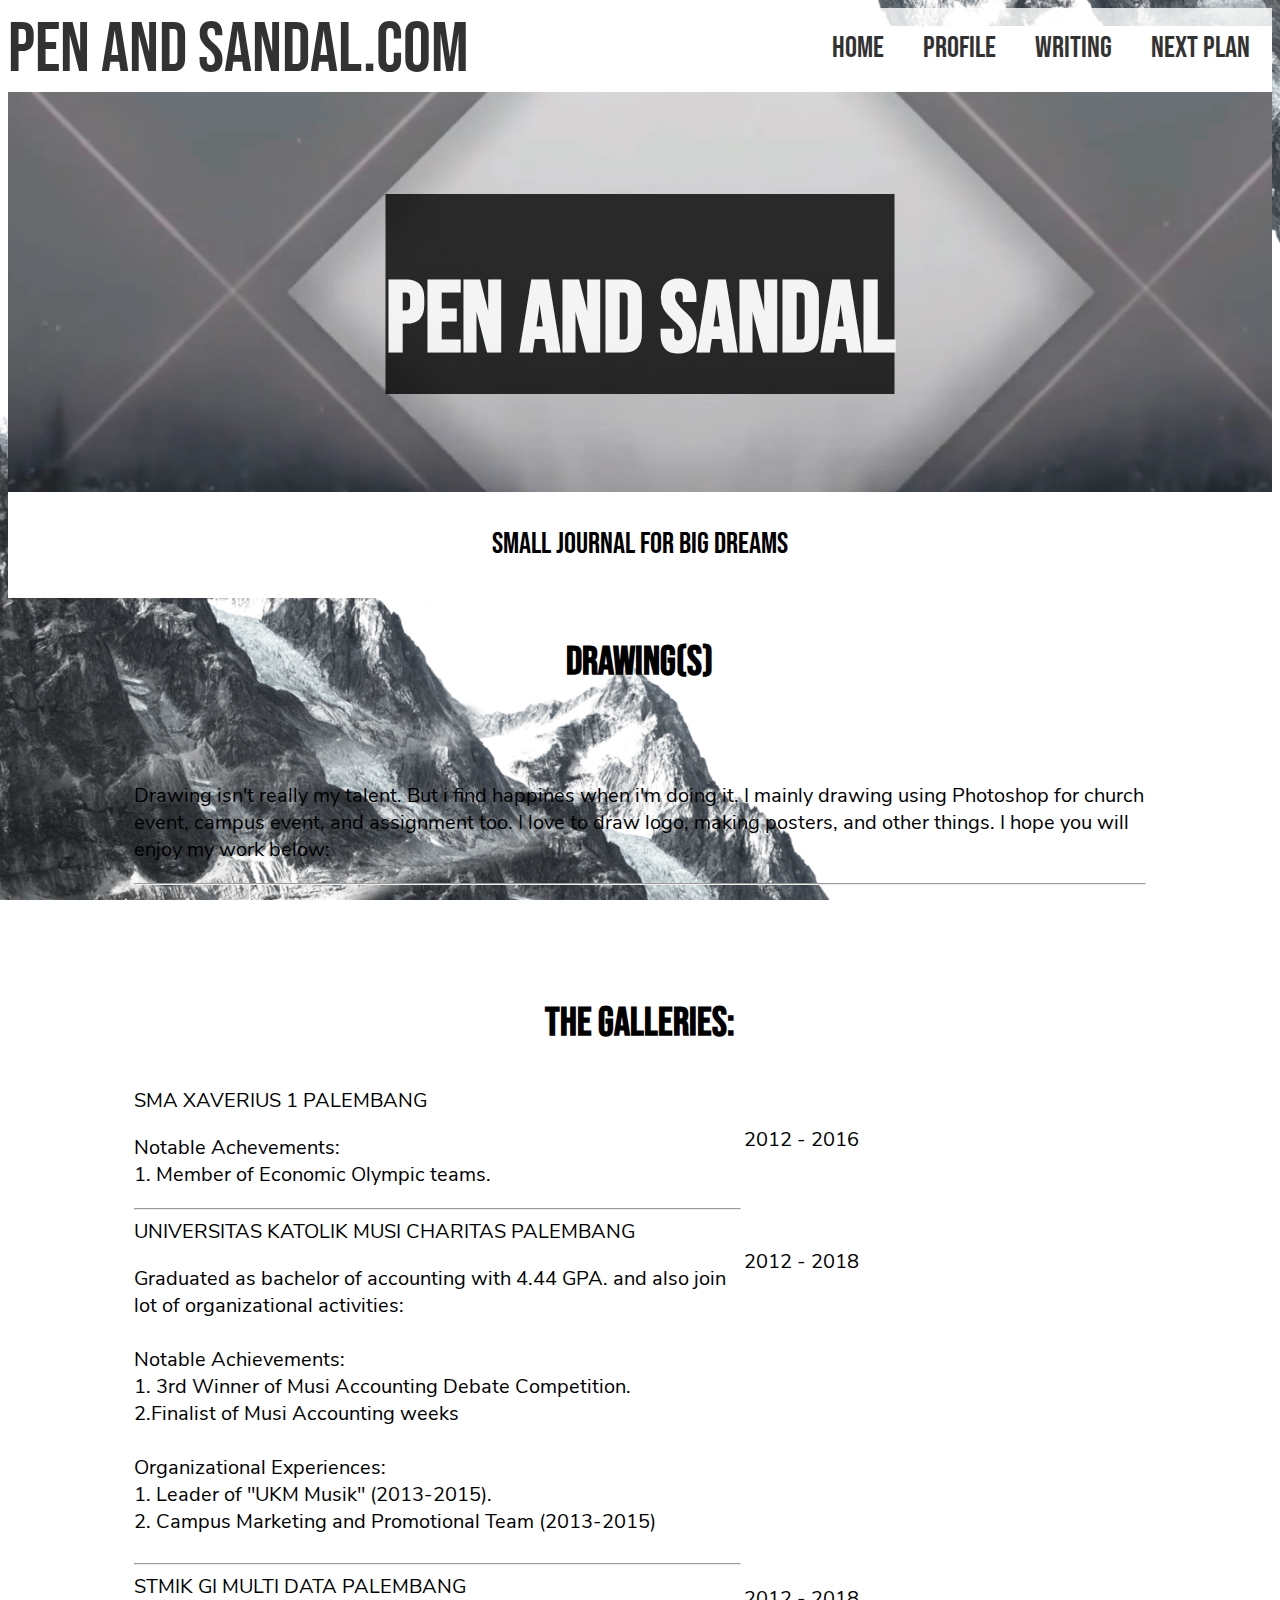
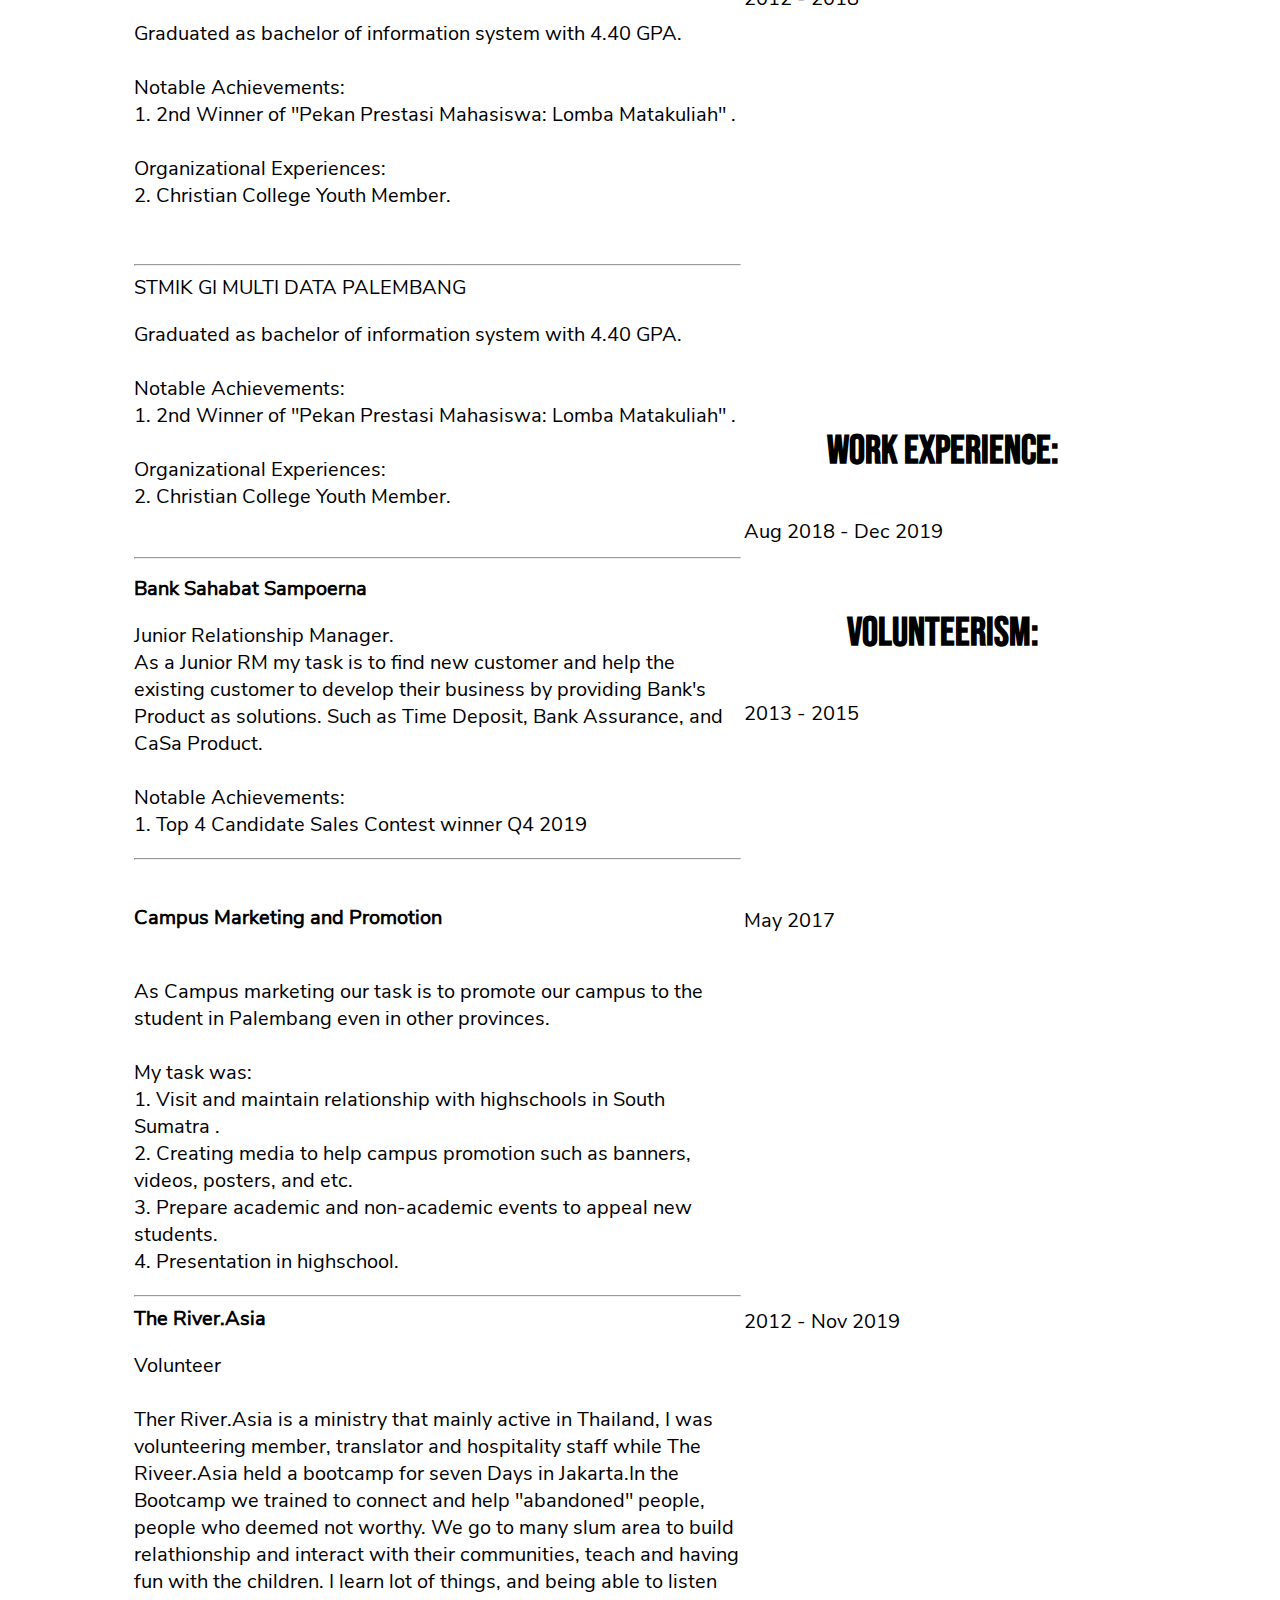
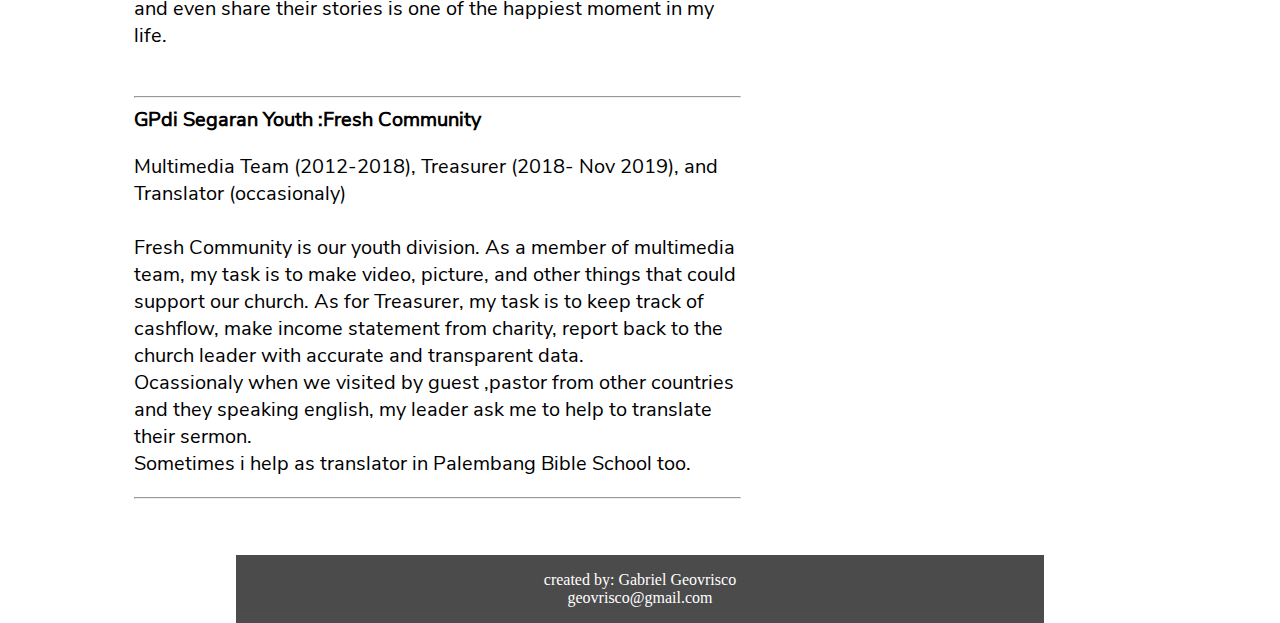
==== drawing.html @ 3b9eb352 "first commit" ====
<!DOCTYPE html>

<html>
<link rel="stylesheet" type="text/css" href="style.css">

<head>

    <title> </title>

</head>

<body>
    <div class="nav">
        <span class="text size70 white alignmid black" style="color: black;">Pen and sandal.com</span>
        <a href="#"> Next Plan</a>
        <a href="#"> Writing</a>
        <a href="profile.html"> Profile</a>
        
        <a href="index.html">Home</a>


    </div>
    <br>


    <div style="background-color: white;">

        <div class="banner">
            <!-- Mulai Banner -->

            <video autoplay muted loop id="myVideo">
                <source src="vids/vidbg.mp4" type="video/mp4">
            </video>
            <!-- <img src="img/bannerc.jpg"> -->
            <div class="tengahgbr transbox">
                <h1 class="text size100" id="pen"> Pen and Sandal </h1>
            </div>

        </div><!-- Akhir Banner-->

        <div class="" style="background-color: white;">
            <!-- ini mulainyo middle -->
            <p class="text size30 black alignmid">Small Journal for Big Dreams<br><br></p>
        </div>
    </div>



    <div class="middle2">
        <!-- hobby middle -->

        <div class="row">

            <h3>Drawing(s)</h3>
            <!-- Kontenyo  -->
            <br>
            
            <div class="column100"> <span style="color: white; opacity: 0;">bingung ngapusnya gimana </span></div>
            <br>

                <p class="paragraph">
                
                Drawing isn't really my talent. But i find happines when i'm doing it. I mainly drawing using Photoshop for church event, campus event, and assignment too. I love to draw logo, making posters, and other things.  I hope you will enjoy my work below:
                <br><hr>
            <p class="paragraph"><br><br>
                
                    
            </p>
            

        </div>
        
        <div class="row">
            <h3>The Galleries:</h3>
            <div class="column40">
            
            </div>
            <div class="column60">
            <span class="paragraph"> SMA XAVERIUS 1 PALEMBANG</span>
            <P class="paragraph"> Notable Achevements:<br>
                1. Member of Economic Olympic teams.</P>
                <hr>
            </div>
        
        </div>
        
        <br><br>
            <div class="row">
            <div class="column40">
            <table>
                <tr>
                <td><span class="paragraph">2012 - 2016</span></td>
                </tr>
            </table>
            </div>
            <div class="column60">
            <span class="paragraph"> UNIVERSITAS KATOLIK MUSI CHARITAS PALEMBANG</span>
            <P class="paragraph">
            Graduated as bachelor of accounting with 4.44 GPA. and also join lot of organizational activities:<br><br>
            Notable Achievements:<br>
                1. 3rd Winner of Musi Accounting Debate Competition. <br>
                2.Finalist of Musi Accounting weeks<br><br>
                Organizational Experiences:<br>
                1. Leader of "UKM Musik" (2013-2015).<br> 
                2. Campus Marketing and Promotional Team (2013-2015)<br>
                
                </P>
            </div>
                <br><br>
            <div class="row">
            <div class="column40">
            <table>
                <tr>
                <td><span class="paragraph"><br>2012 - 2018</span></td>
                </tr>
            </table>
            </div>
            <div class="column60"><hr>
            <span class="paragraph"> STMIK GI MULTI DATA PALEMBANG</span>
            <P class="paragraph">
            Graduated as bachelor of information system with 4.40 GPA.<br><br>
            Notable Achievements:<br>
                1. 2nd Winner of "Pekan Prestasi Mahasiswa: Lomba Matakuliah" . <br><br>
                Organizational Experiences:<br>
                2. Christian College Youth Member.<br> 
                <br>
                
                </P>
            </div>
        
        </div>
          <br><br>
            <div class="row">
            <div class="column40">
            <table>
                <tr>
                <td><span class="paragraph"><br>2012 - 2018</span></td>
                </tr>
            </table>
            </div>
            <div class="column60"><hr>
            <span class="paragraph"> STMIK GI MULTI DATA PALEMBANG</span>
            <P class="paragraph">
            Graduated as bachelor of information system with 4.40 GPA.<br><br>
            Notable Achievements:<br>
                1. 2nd Winner of "Pekan Prestasi Mahasiswa: Lomba Matakuliah" . <br><br>
                Organizational Experiences:<br>
                2. Christian College Youth Member.<br> 
                <br><hr>
                
                </P>
            </div>
        
        </div>


    </div>

    <br><br><br><br><br><br><br><br><br><br><br><br><br><br><br><br><br><br><br><br><br><br>


    <br><br><br><br><br><br><br><br><br><br><br><br><br><br><br><br><br><br><br><br><br><br>


    
<div class="row">
            <h3>Work Experience:</h3>
            <div class="column40">
            <table>
                <tr>
                <td><span class="paragraph">Aug 2018 - Dec 2019</span></td>
                </tr>
            </table>
            </div>
            <div class="column60">
            <span class="paragraph"> <b>Bank Sahabat Sampoerna</b></span>
            <P class="paragraph">
                Junior Relationship Manager.<br>
                As a Junior RM my task is to find new customer and help the existing customer to develop their business by providing Bank's Product as solutions. Such as Time Deposit, Bank Assurance, and CaSa Product.<br><br>Notable Achievements:<br>
                1. Top 4 Candidate Sales Contest winner Q4 2019</P>
                <hr><br><br>
            </div>
        
        </div>
        <br>
        
        <div class="row">
            <br><br>
            <h3>Volunteerism:</h3>    
            <div class="column40">
            <table>
                <tr>
                <td><span class="paragraph">2013 - 2015</span></td>
                </tr>
            </table>
            </div>
            <div class="column60">
            <span class="paragraph"> <b>Campus Marketing and Promotion</b></span>
            <P class="paragraph">
                <br>
                As Campus marketing our task is to promote our campus to the student in Palembang even in other provinces.<br><br>My task was:<br>
                1. Visit and maintain relationship with highschools in South Sumatra .<br>
                2. Creating media to help campus promotion such as banners, videos, posters, and etc.<br>
                3. Prepare academic and non-academic events to appeal new students.<br>
                4. Presentation in highschool.<br>
                </P>
                <hr>
            </div>
        
        </div><br>
        
        
        <div class="row">
            <br><br>
        
            <div class="column40">
            <table>
                <tr>
                <td><span class="paragraph">May 2017</span></td>
                </tr>
            </table>
            </div>
            <div class="column60">
            <span class="paragraph"> <b>The River.Asia</b></span>
            <P class="paragraph">
                Volunteer<br><br>
                Ther River.Asia is a ministry that mainly active in Thailand, I was volunteering member, translator and hospitality staff while The Riveer.Asia held a bootcamp for seven Days in Jakarta.In the Bootcamp we trained to connect and help "abandoned" people, people who deemed not worthy. We go to many slum area to build relathionship and interact with their communities,  teach and having fun with the children. I learn lot of things, and being able to listen and even share their stories is one of the happiest moment in my life.<br><br>
                </P>
                <hr>
            </div>
        
        </div>
        
         <div class="row">
            <br><br>
            
            <div class="column40">
            <table>
                <tr>
                <td><span class="paragraph">2012 - Nov 2019</span></td>
                </tr>
            </table>
            </div>
            <div class="column60">
            <span class="paragraph"> <b>GPdi Segaran Youth :Fresh Community</b></span>
            <P class="paragraph">
               Multimedia Team (2012-2018), Treasurer (2018- Nov 2019), and Translator (occasionaly)<br><br>
                Fresh Community is our youth division. As a member of multimedia team, my task is to make video, picture, and other things that could support our church. As for Treasurer, my task is to keep track of cashflow, make income statement from charity, report back to the church leader with accurate and transparent data.<br>
                Ocassionaly when we visited by guest ,pastor from other countries and they speaking english, my leader ask me to help to translate their sermon.<br>
                Sometimes i help as translator in Palembang Bible School too.
                </P>
                <hr>
            </div>
        
        </div>



    <br><br><br><br><br><br><br><br><br><br><br><br><br><br><br><br><br><br><br><br><br><br>
<br><br><br><br><br><br><br><br><br><br><br><br><br><br><br><br><br><br>
<br><br><br><br><br><br><br><br><br><br><br><br><br><br><br><br><br><br>
<br><br><br><br><br><br><br><br><br><br><br><br><br><br><br><br><br><br>

    <!-- jadi footer dah -->
    <div class="middle3">
        <div class="footer">
            <p id="footer">
                created by: Gabriel Geovrisco<br>
                geovrisco@gmail.com
            </p>

        </div>


    </div>










</body>


</html>
---- style.css ----
.middle{
    position:absolute;
    width: 80%;
    left: 10%;
        right: 10%;
}
@font-face{
    font-family:Bebas;
    src: url("font/BebasNeue-Regular.woff");
}
@font-face{
    font-family:Nunito;
    src: url("font/NunitoSans-Regular.ttf")
}

.bebas{
    font-family:Bebas;
    font-size: 60;
    
}
.title{
    font-size: 80px;
    text-align: center;
    font-family: Bebas;
}

body{  
   background-image: url("img/backgroundbaru.jpg");
    background-repeat: no-repeat;
  background-attachment: fixed;
    background-size:cover;
}

.nav{
    width: 100%;
  float:left;
    background-color: white;
    opacity: 0.8;
 }
a{
  text-decoration: none;
    color: black;
    float: right;
    font-size: 30px;
    font-family: Bebas;
    text-align: center; 
    margin: 7px;
    padding-left: 10px;
    padding-right: 15px;
    padding-top: 15px;
    padding-bottom: 15px;
}
.active{
    background-color: white;
}
.hover{
    color: black;
}

#pen{
    opacity: 1;
}
a:hover:not(.active) {
  background-color:black;
    color: white;
}
.banner{
    width: 100%;
    overflow: hidden;
    position: relative;
    text-align: center;
    color: white;
}
.tengahgbr{
    position: absolute;
    top: 50%;
        left:50%;
    transform: translate(-50%, -50%);
    height: 200px;
        
}
.title{
    padding-left: 10px;
    padding-right: 10px;
    background-color: black;
    
}

div.transbox{
    text-align: center;
    color: white;
    background-color: black;
    opacity: 0.8;
    height: 200px;
    
}

.text{
    color: white;
    font-family: Bebas; 
    opacity: 100% !important;
    
    
} 
.size100{
    font-size: 100px ;
}
.size30{
    font-size: 30px ;
}
.black{
    color: black;
}
.white{
    color:white;
}
.alignmid{
    text-align: center;
    top: 50%;
        left:50%
}

.size70{
    font-size: 70px;
}

.bagi3{
    display: grid;
    grid-auto-columns: 30% 70%;
}
.container(

)
.row:after {
  content: "";
  display: table;
  clear: both;
}
.column40{
  float:left;
  width: 40%;
}
.column60{
    float: left;
    width: 60%;
}

.column50{
    float: left;
    width: 50%;
}

.column30{
    float: left;
    width: 30%;
}
.column70{
        width: 70%;
float: left;
}

.colom1{}

h3{
    font-family: Bebas;
    text-align: center;
    font-size: 40px;
}
.paragraph{
    font-family: Nunito;
    font-size: 20px;
    text-align: left;
}
.paragraphmid{
    font-family: Nunito;
    font-size: 20px;
    text-align: center;
}
#abe{
    font-family: Nunito;
    font-size: 20px;
    text-align: left;
    color: cornflowerblue;
    
}
#myVideo {
  position: relative;
  right: 0;
  bottom: 0;
    height: 500x;
}
.content {
  position: fixed;
  bottom: 0;
  background: rgba(0, 0, 0, 0.5);
  color: #f1f1f1;
  width: 100%;
  padding: 20px;
}
#myBtn {
  width: 200px;
  font-size: 18px;
  padding: 10px;
  border: none;
  background: #000f;
  color: #fff;
  cursor: pointer;
}

.middle2{
    position:relative;
    width: 80%;
    left: 10%;
        right: 10%;
}

#footer{
    background-color: black;
    color: white;
    opacity: 1;
    text-align: center;
    
    
}
.footer{
    background-color: black;
    position: absolute;
    width: 100%;
    opacity: 0.7;
    
}
.middle3{
    position:relative;
    width: 80%;
    left: 10%;
        right: 10%;
}

.column100{
    float: left;
    width: 60%;
}

    .card {

        width: 130px;

        height: 195px;

        background: url("images/card-back.jpg") no-repeat;

        display: inline-block;

    }

    .card:hover {

        background: url("images/card-front.jpg") no-repeat;

    }
\
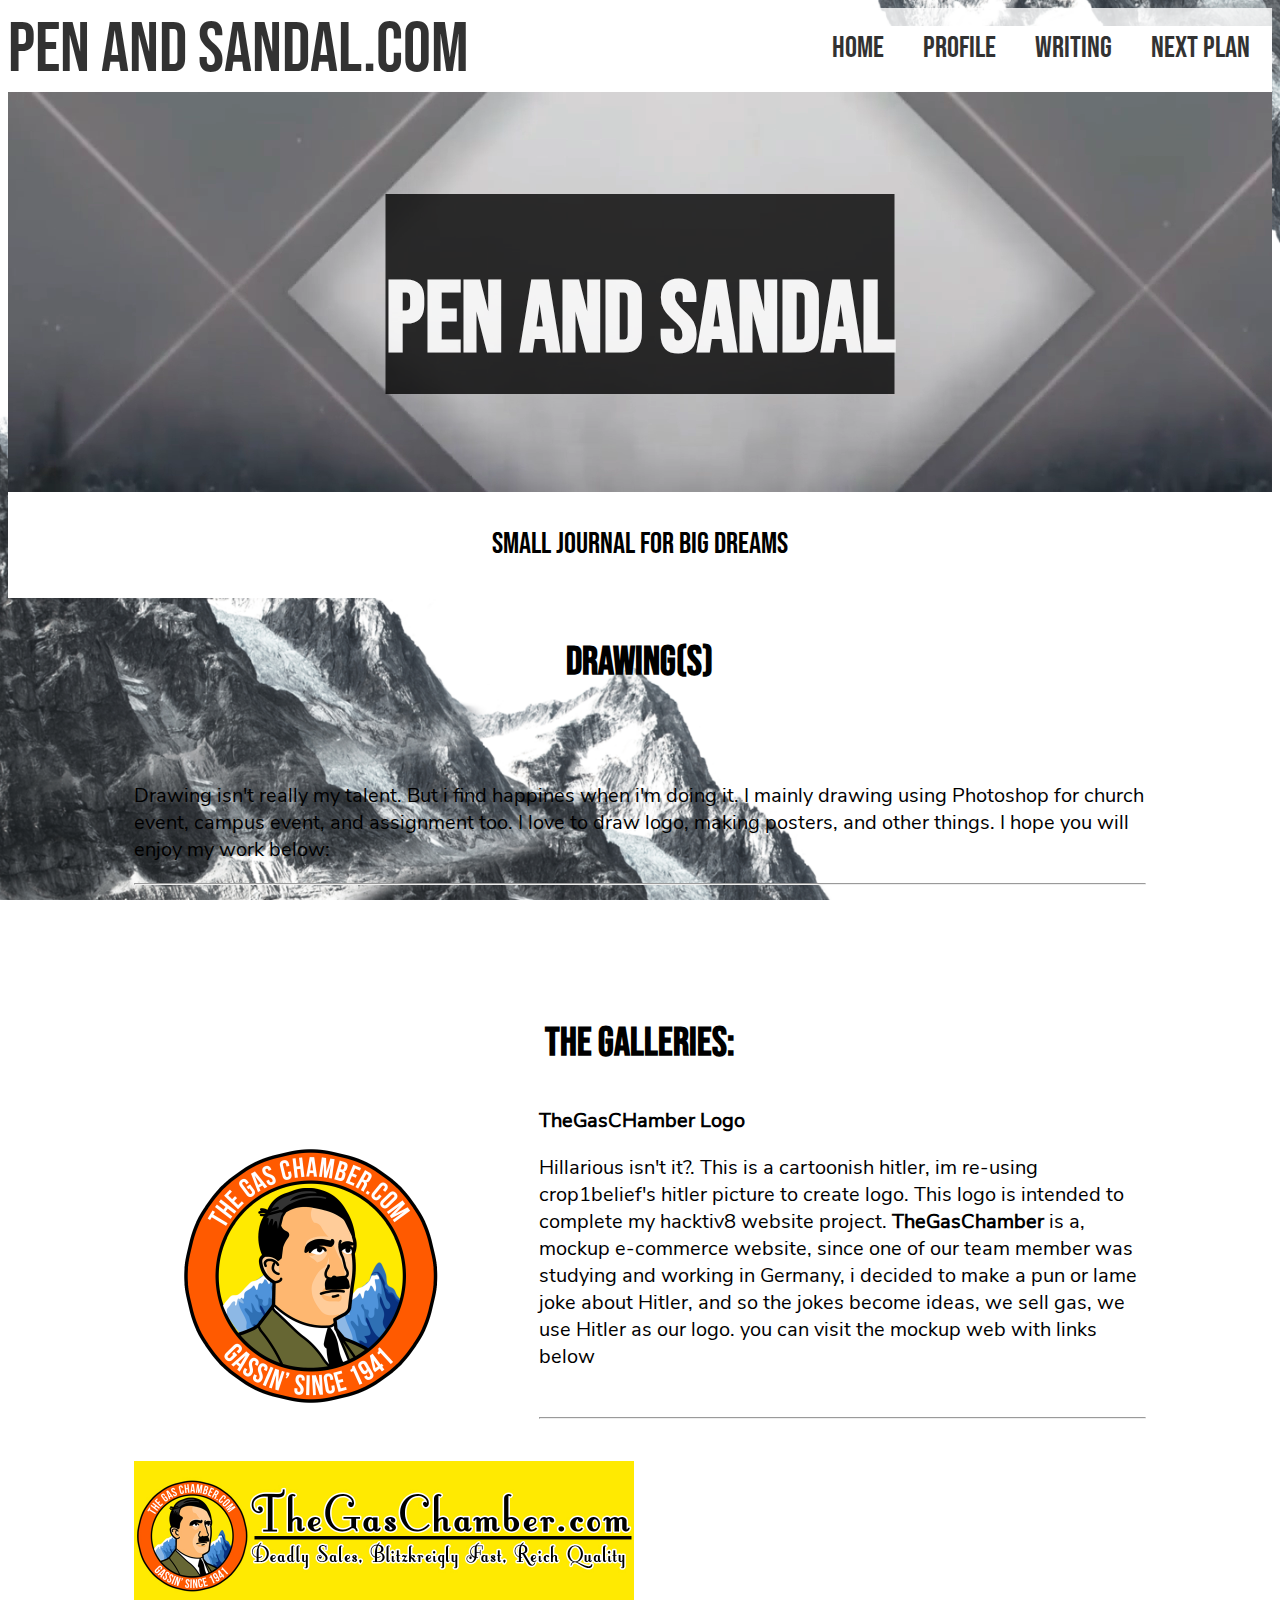
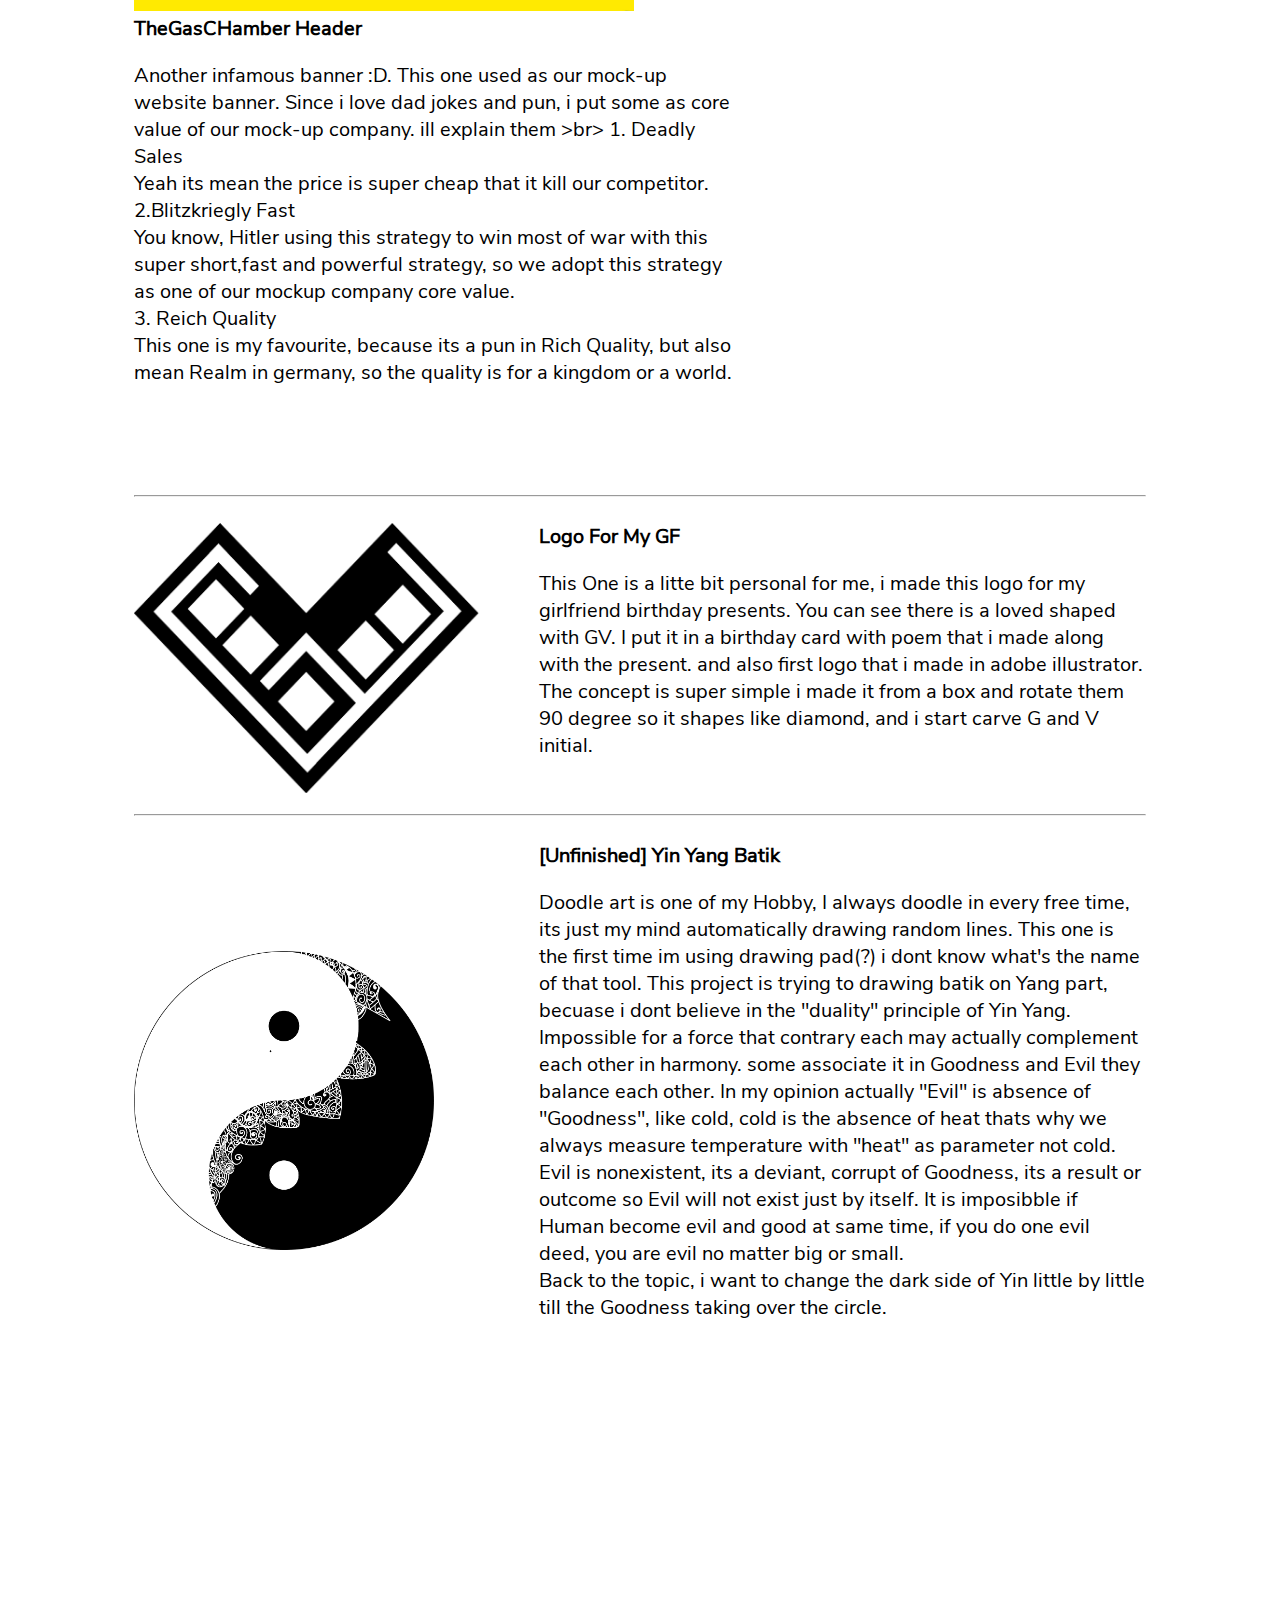
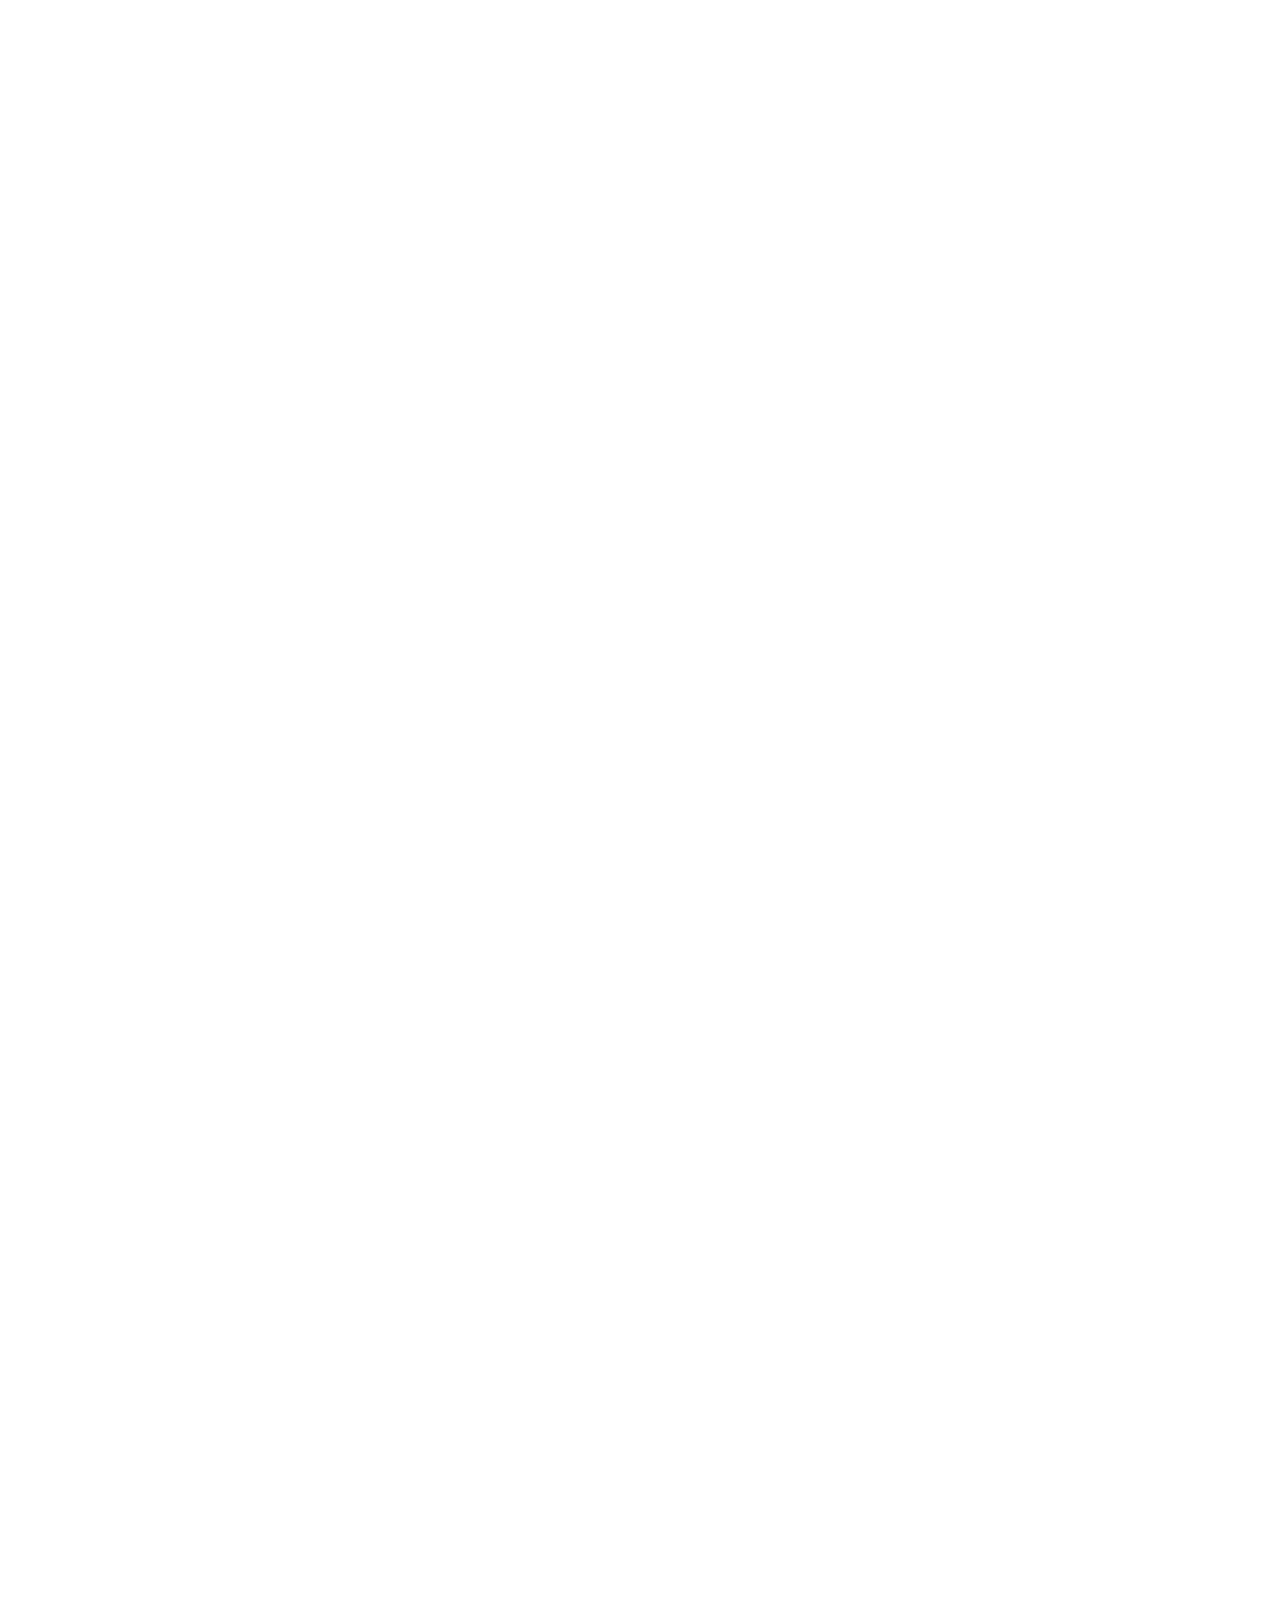
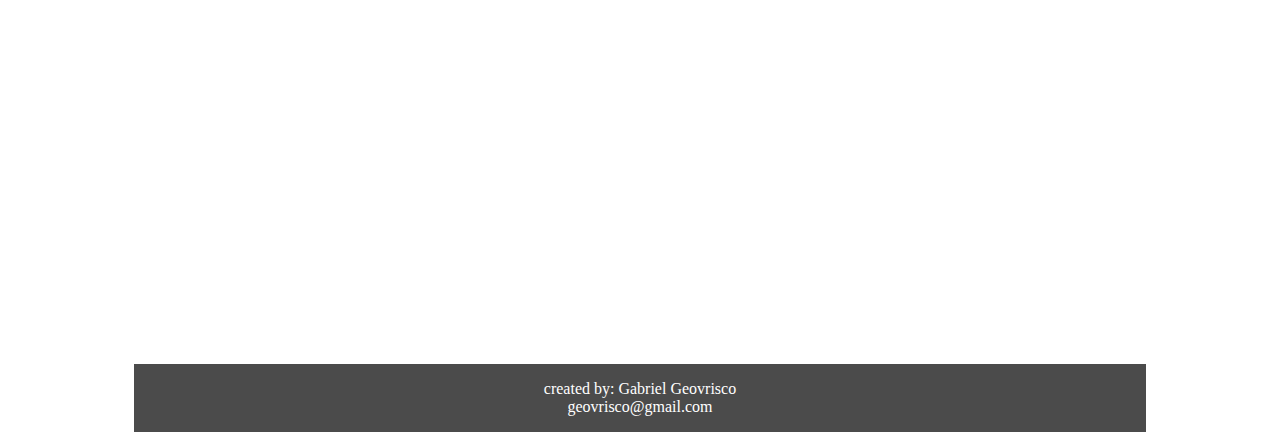
==== commit efb1626d: "more pages" ====
--- a/drawing.html
+++ b/drawing.html
@@ -73,186 +73,81 @@
         <div class="row">
             <h3>The Galleries:</h3>
             <div class="column40">
-            
+                <img src="works/logohitler.png" width="350px" height="350px">
             </div>
             <div class="column60">
-            <span class="paragraph"> SMA XAVERIUS 1 PALEMBANG</span>
-            <P class="paragraph"> Notable Achevements:<br>
-                1. Member of Economic Olympic teams.</P>
+            <span class="paragraph"> <b>TheGasCHamber Logo</b></span>
+            <P class="paragraph"> 
+                Hillarious isn't it?. This is a cartoonish hitler, im re-using crop1belief's hitler picture to create logo. This logo is intended to complete my hacktiv8 website project. <b>TheGasChamber</b> is a, mockup e-commerce website, since one of our team member was studying and working in Germany, i decided to make a pun or lame joke about Hitler, and so the jokes become ideas, we sell gas, we use Hitler as our logo. you can visit the mockup web with links below<br><br></P>
                 <hr>
             </div>
         
         </div>
         
-        <br><br>
-            <div class="row">
-            <div class="column40">
-            <table>
-                <tr>
-                <td><span class="paragraph">2012 - 2016</span></td>
-                </tr>
-            </table>
-            </div>
-            <div class="column60">
-            <span class="paragraph"> UNIVERSITAS KATOLIK MUSI CHARITAS PALEMBANG</span>
-            <P class="paragraph">
-            Graduated as bachelor of accounting with 4.44 GPA. and also join lot of organizational activities:<br><br>
-            Notable Achievements:<br>
-                1. 3rd Winner of Musi Accounting Debate Competition. <br>
-                2.Finalist of Musi Accounting weeks<br><br>
-                Organizational Experiences:<br>
-                1. Leader of "UKM Musik" (2013-2015).<br> 
-                2. Campus Marketing and Promotional Team (2013-2015)<br>
+        <div class="row">
+            
+            <div class="column100">
+                <img src="works/logohitler3.jpg" height="150" width="500">
+            <span class="paragraph"> <b>TheGasCHamber Header</b></span>
+            <P class="paragraph"> Another infamous banner :D. This one used as our mock-up website banner. Since i love dad jokes and pun, i put some as core value of our mock-up company. ill explain them >br>
+                1. Deadly Sales<br>
+                Yeah its mean the price is super cheap that it kill our competitor.<br>
+                2.Blitzkriegly Fast<br>
+                You know, Hitler using this strategy to win most of war with this super short,fast and powerful strategy, so we adopt this strategy as one of our mockup company core value.<br>
+                3. Reich Quality<br>
+                This one is my favourite, because its a pun in Rich Quality, but also mean Realm in germany, so the quality is for a kingdom or a world.<br>
+                <br></P>
                 
-                </P>
-            </div>
-                <br><br>
-            <div class="row">
-            <div class="column40">
-            <table>
-                <tr>
-                <td><span class="paragraph"><br>2012 - 2018</span></td>
-                </tr>
-            </table>
-            </div>
-            <div class="column60"><hr>
-            <span class="paragraph"> STMIK GI MULTI DATA PALEMBANG</span>
-            <P class="paragraph">
-            Graduated as bachelor of information system with 4.40 GPA.<br><br>
-            Notable Achievements:<br>
-                1. 2nd Winner of "Pekan Prestasi Mahasiswa: Lomba Matakuliah" . <br><br>
-                Organizational Experiences:<br>
-                2. Christian College Youth Member.<br> 
-                <br>
-                
-                </P>
             </div>
         
         </div>
-          <br><br>
-            <div class="row">
+        
+    <br><br><br>
+        
+         <div class="row">
+            <hr><br>
             <div class="column40">
-            <table>
-                <tr>
-                <td><span class="paragraph"><br>2012 - 2018</span></td>
-                </tr>
-            </table>
+                <img src="works/logogv.png" width="347px" height="270px">
             </div>
-            <div class="column60"><hr>
-            <span class="paragraph"> STMIK GI MULTI DATA PALEMBANG</span>
-            <P class="paragraph">
-            Graduated as bachelor of information system with 4.40 GPA.<br><br>
-            Notable Achievements:<br>
-                1. 2nd Winner of "Pekan Prestasi Mahasiswa: Lomba Matakuliah" . <br><br>
-                Organizational Experiences:<br>
-                2. Christian College Youth Member.<br> 
-                <br><hr>
+            <div class="column60">
+            <span class="paragraph"> <b>Logo For My GF</b></span>
+            <P class="paragraph"> 
+                This One is a litte bit personal for me, i made this logo for my girlfriend birthday presents. You can see there is a loved shaped with GV. I put it in a birthday card with poem that i made along with the present. and also first logo that i made in adobe illustrator. The concept is super simple i made it from a box and rotate them 90 degree so it shapes like diamond, and i start carve G and V initial.  <br><br></P>
                 
-                </P>
             </div>
         
         </div>
-
-
-    </div>
-
+        
+        <div class="row">
+            <hr><br>
+            <div class="column40"><br><br><br><br><br><br>
+                <img src="works/yinyang.png" width="300px" height="300px">
+            </div>
+            <div class="column60">
+            <span class="paragraph"> <b>[Unfinished] Yin Yang Batik</b></span>
+            <P class="paragraph"> 
+                Doodle art is one of my Hobby, I always doodle in every free time, its just my mind automatically drawing random lines. This one is the first time im using drawing pad(?) i dont know what's the name of that tool. This project is trying to drawing batik on Yang part, becuase i dont believe in the "duality" principle of Yin Yang. Impossible for a force that contrary each may actually complement each other in harmony. some associate it in Goodness and Evil they balance each other. In my opinion actually "Evil" is absence of "Goodness", like cold, cold is the absence of heat thats why we always measure temperature with "heat" as parameter not cold. <br>Evil is nonexistent, its a deviant, corrupt of Goodness, its a result or outcome so Evil will not exist just by itself. It is imposibble if Human become evil and good at same time, if you do one evil deed, you are evil no matter big or small.<br>
+                Back to the topic, i want to change the dark side of Yin little by little till the Goodness taking over the circle.<br><br></P>
+                
+            </div>
+        
+        </div>
+        
     <br><br><br><br><br><br><br><br><br><br><br><br><br><br><br><br><br><br><br><br><br><br>
 
 
     <br><br><br><br><br><br><br><br><br><br><br><br><br><br><br><br><br><br><br><br><br><br>
 
 
-    
-<div class="row">
-            <h3>Work Experience:</h3>
-            <div class="column40">
-            <table>
-                <tr>
-                <td><span class="paragraph">Aug 2018 - Dec 2019</span></td>
-                </tr>
-            </table>
-            </div>
-            <div class="column60">
-            <span class="paragraph"> <b>Bank Sahabat Sampoerna</b></span>
-            <P class="paragraph">
-                Junior Relationship Manager.<br>
-                As a Junior RM my task is to find new customer and help the existing customer to develop their business by providing Bank's Product as solutions. Such as Time Deposit, Bank Assurance, and CaSa Product.<br><br>Notable Achievements:<br>
-                1. Top 4 Candidate Sales Contest winner Q4 2019</P>
-                <hr><br><br>
-            </div>
-        
-        </div>
         <br>
         
-        <div class="row">
-            <br><br>
-            <h3>Volunteerism:</h3>    
-            <div class="column40">
-            <table>
-                <tr>
-                <td><span class="paragraph">2013 - 2015</span></td>
-                </tr>
-            </table>
-            </div>
-            <div class="column60">
-            <span class="paragraph"> <b>Campus Marketing and Promotion</b></span>
-            <P class="paragraph">
-                <br>
-                As Campus marketing our task is to promote our campus to the student in Palembang even in other provinces.<br><br>My task was:<br>
-                1. Visit and maintain relationship with highschools in South Sumatra .<br>
-                2. Creating media to help campus promotion such as banners, videos, posters, and etc.<br>
-                3. Prepare academic and non-academic events to appeal new students.<br>
-                4. Presentation in highschool.<br>
-                </P>
-                <hr>
-            </div>
         
         </div><br>
         
         
-        <div class="row">
-            <br><br>
+       
         
-            <div class="column40">
-            <table>
-                <tr>
-                <td><span class="paragraph">May 2017</span></td>
-                </tr>
-            </table>
-            </div>
-            <div class="column60">
-            <span class="paragraph"> <b>The River.Asia</b></span>
-            <P class="paragraph">
-                Volunteer<br><br>
-                Ther River.Asia is a ministry that mainly active in Thailand, I was volunteering member, translator and hospitality staff while The Riveer.Asia held a bootcamp for seven Days in Jakarta.In the Bootcamp we trained to connect and help "abandoned" people, people who deemed not worthy. We go to many slum area to build relathionship and interact with their communities,  teach and having fun with the children. I learn lot of things, and being able to listen and even share their stories is one of the happiest moment in my life.<br><br>
-                </P>
-                <hr>
-            </div>
-        
-        </div>
-        
-         <div class="row">
-            <br><br>
-            
-            <div class="column40">
-            <table>
-                <tr>
-                <td><span class="paragraph">2012 - Nov 2019</span></td>
-                </tr>
-            </table>
-            </div>
-            <div class="column60">
-            <span class="paragraph"> <b>GPdi Segaran Youth :Fresh Community</b></span>
-            <P class="paragraph">
-               Multimedia Team (2012-2018), Treasurer (2018- Nov 2019), and Translator (occasionaly)<br><br>
-                Fresh Community is our youth division. As a member of multimedia team, my task is to make video, picture, and other things that could support our church. As for Treasurer, my task is to keep track of cashflow, make income statement from charity, report back to the church leader with accurate and transparent data.<br>
-                Ocassionaly when we visited by guest ,pastor from other countries and they speaking english, my leader ask me to help to translate their sermon.<br>
-                Sometimes i help as translator in Palembang Bible School too.
-                </P>
-                <hr>
-            </div>
-        
-        </div>
+         
 
 
 
--- a/style.css
+++ b/style.css
@@ -128,9 +128,7 @@
     display: grid;
     grid-auto-columns: 30% 70%;
 }
-.container(
-
-)
+
 .row:after {
   content: "";
   display: table;
@@ -258,4 +256,154 @@
         background: url("images/card-front.jpg") no-repeat;
 
     }
-\+
+.container {
+  margin: 100px auto;
+  width: 300px;
+  text-align: center;
+}
+
+/* ini progress design 1*/
+
+.progress {
+  padding: 6px;
+  background: rgba(0, 0, 0, 0.25);
+  border-radius: 6px;
+  box-shadow: inset 0 1px 2px rgba(0, 0, 0, 0.25), 0 1px rgba(255, 255, 255, 0.08);
+}
+
+.progress-bar {	
+  height: 18px;
+	background-color: #ee303c;  
+  border-radius: 4px; 
+  transition: 0.4s linear;  
+  transition-property: width, background-color;    
+}
+
+
+.progress-striped .progress-bar { 	
+  background-color: #5F5B5B; 
+  width: 55%; 
+  background-image: linear-gradient(
+        45deg, rgb(144,141,137) 25%, 
+        transparent 25%, transparent 50%, 
+        rgb(144,141,137) 50%, rgb(144,141,137) 75%,
+        transparent 50%, transparent); 
+  animation: progressAnimationStrike 6s;
+    animation-iteration-count:infinite;
+}
+
+@keyframes progressAnimationStrike {
+     from { width: 0 }
+     to   { width: 55% }
+}
+
+/* ini progress design 1*/
+
+/* ini progress design 2*/
+
+.progress1 {
+  padding: 6px;
+  background: rgba(0, 0, 0, 0.25);
+  border-radius: 6px;
+  box-shadow: inset 0 1px 2px rgba(0, 0, 0, 0.25), 0 1px rgba(255, 255, 255, 0.08);
+}
+
+.progress-bar1 {	
+  height: 18px;
+	background-color: #ee303c;  
+  border-radius: 4px; 
+  transition: 0.4s linear;  
+  transition-property: width, background-color;    
+}
+
+.progress-striped1 .progress-bar1 { 	
+  background-color: #5F5B5B; 
+  width: 80%; 
+  background-image: linear-gradient(
+        45deg, rgb(144,141,137) 25%, 
+        transparent 25%, transparent 50%, 
+        rgb(144,141,137) 50%, rgb(144,141,137) 75%,
+        transparent 75%, transparent); 
+  animation: progressAnimationStrike1 6s;
+    animation-iteration-count:infinite;
+}
+
+@keyframes progressAnimationStrike1 {
+     from { width: 0 }
+     to   { width: 80% }
+}
+
+/* ini progress design 2*/
+
+/* ini progress design 3*/
+
+.progress2 {
+  padding: 6px;
+  background: rgba(0, 0, 0, 0.25);
+  border-radius: 6px;
+  box-shadow: inset 0 1px 2px rgba(0, 0, 0, 0.25), 0 1px rgba(255, 255, 255, 0.08);
+}
+
+.progress-bar2 {	
+  height: 18px;
+	background-color: #ee303c;  
+  border-radius: 4px; 
+  transition: 0.4s linear;  
+  transition-property: width, background-color;    
+}
+
+.progress-striped2 .progress-bar2 { 	
+  background-color: #5F5B5B; 
+  width: 40%; 
+  background-image: linear-gradient(
+        45deg, rgb(144,141,137) 25%, 
+        transparent 25%, transparent 50%, 
+        rgb(144,141,137) 50%, rgb(144,141,137) 75%,
+        transparent 75%, transparent); 
+  animation: progressAnimationStrike2 6s;
+    animation-iteration-count:infinite;
+}
+
+@keyframes progressAnimationStrike2 {
+     from { width: 0 }
+     to   { width: 40% }
+}
+
+/* ini progress design 3*/
+
+/* ini progress design 4*/
+
+.progress3 {
+  padding: 6px;
+  background: rgba(0, 0, 0, 0.25);
+  border-radius: 6px;
+  box-shadow: inset 0 1px 2px rgba(0, 0, 0, 0.25), 0 1px rgba(255, 255, 255, 0.08);
+}
+
+.progress-bar3 {	
+  height: 18px;
+	background-color: #ee303c;  
+  border-radius: 4px; 
+  transition: 0.4s linear;  
+  transition-property: width, background-color;    
+}
+
+.progress-striped3 .progress-bar3 { 	
+  background-color: #5F5B5B; 
+  width: 68%; 
+  background-image: linear-gradient(
+        45deg, rgb(144,141,137) 25%, 
+        transparent 25%, transparent 50%, 
+        rgb(144,141,137) 50%, rgb(144,141,137) 75%,
+        transparent 75%, transparent); 
+  animation: progressAnimationStrike3 6s;
+    animation-iteration-count:infinite;
+}
+
+@keyframes progressAnimationStrike3 {
+     from { width: 0 }
+     to   { width: 68% }
+}
+
+/* ini progress design 4*/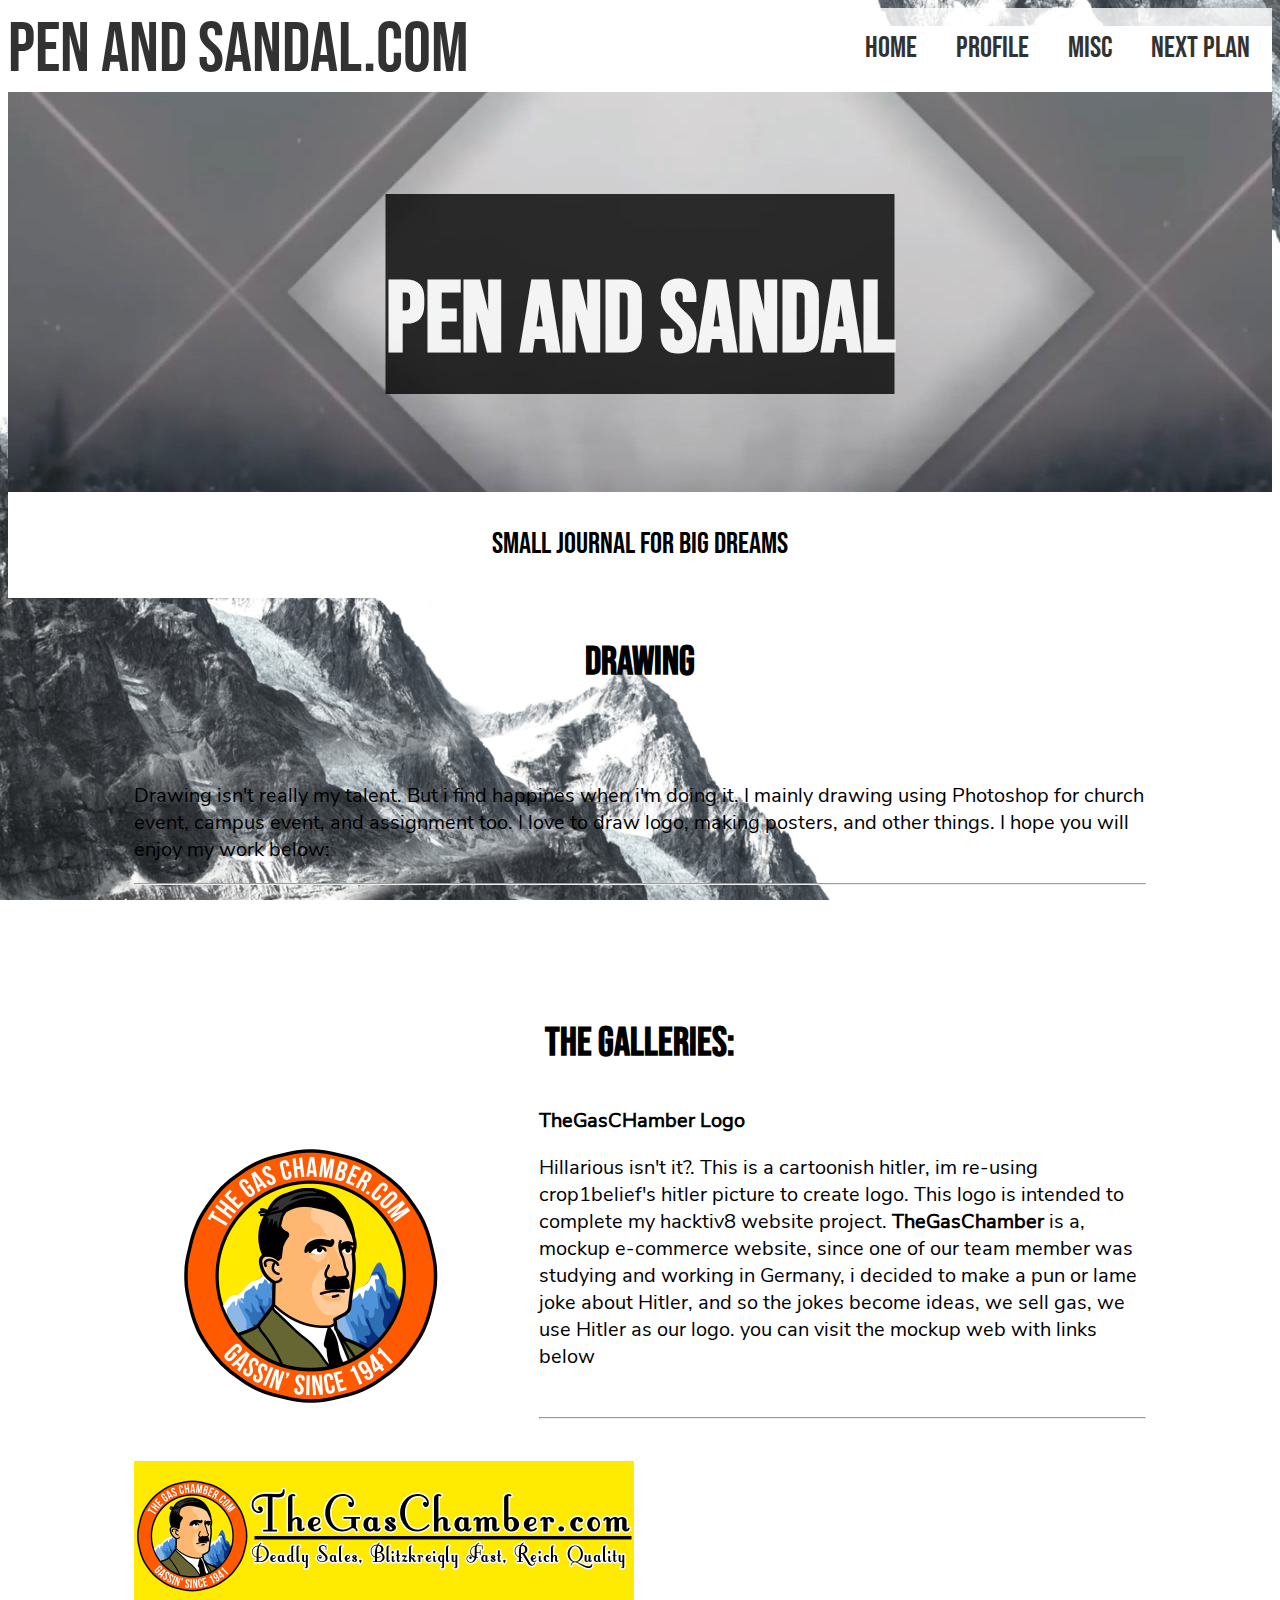
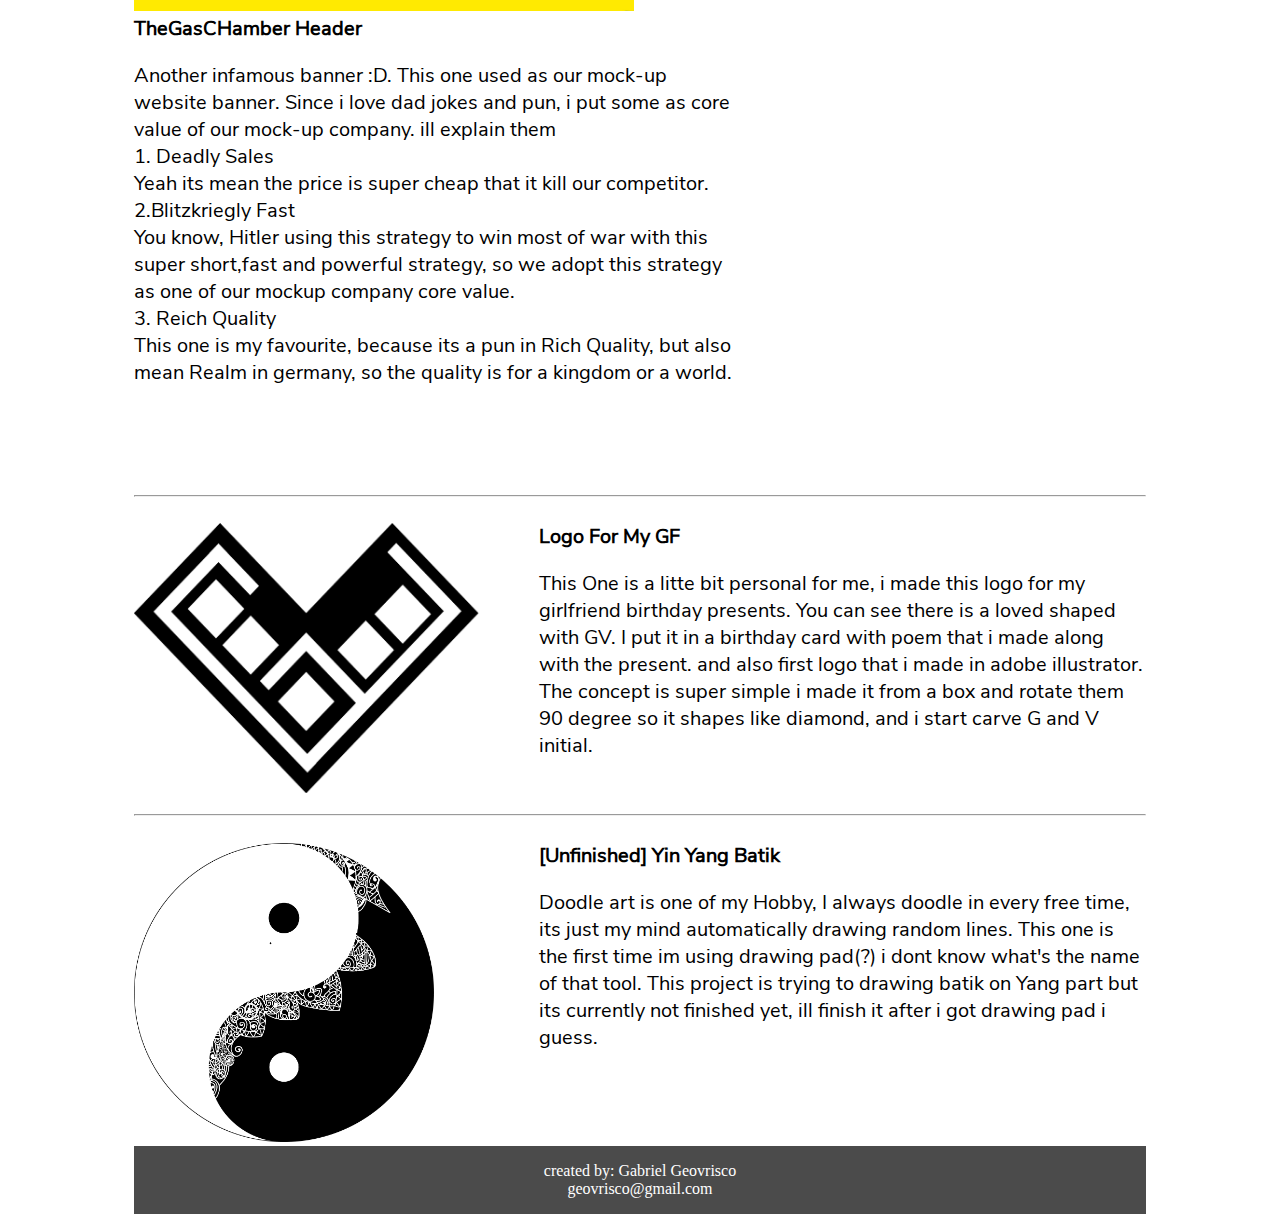
==== commit a53e354a: "add song pages" ====
--- a/drawing.html
+++ b/drawing.html
@@ -13,7 +13,7 @@
     <div class="nav">
         <span class="text size70 white alignmid black" style="color: black;">Pen and sandal.com</span>
         <a href="#"> Next Plan</a>
-        <a href="#"> Writing</a>
+        <a href="Misc.html"> Misc</a>
         <a href="profile.html"> Profile</a>
         
         <a href="index.html">Home</a>
@@ -51,7 +51,7 @@
 
         <div class="row">
 
-            <h3>Drawing(s)</h3>
+            <h3>Drawing</h3>
             <!-- Kontenyo  -->
             <br>
             
@@ -89,7 +89,7 @@
             <div class="column100">
                 <img src="works/logohitler3.jpg" height="150" width="500">
             <span class="paragraph"> <b>TheGasCHamber Header</b></span>
-            <P class="paragraph"> Another infamous banner :D. This one used as our mock-up website banner. Since i love dad jokes and pun, i put some as core value of our mock-up company. ill explain them >br>
+            <P class="paragraph"> Another infamous banner :D. This one used as our mock-up website banner. Since i love dad jokes and pun, i put some as core value of our mock-up company. ill explain them <br>
                 1. Deadly Sales<br>
                 Yeah its mean the price is super cheap that it kill our competitor.<br>
                 2.Blitzkriegly Fast<br>
@@ -120,42 +120,22 @@
         
         <div class="row">
             <hr><br>
-            <div class="column40"><br><br><br><br><br><br>
+            <div class="column40">
                 <img src="works/yinyang.png" width="300px" height="300px">
             </div>
             <div class="column60">
             <span class="paragraph"> <b>[Unfinished] Yin Yang Batik</b></span>
             <P class="paragraph"> 
-                Doodle art is one of my Hobby, I always doodle in every free time, its just my mind automatically drawing random lines. This one is the first time im using drawing pad(?) i dont know what's the name of that tool. This project is trying to drawing batik on Yang part, becuase i dont believe in the "duality" principle of Yin Yang. Impossible for a force that contrary each may actually complement each other in harmony. some associate it in Goodness and Evil they balance each other. In my opinion actually "Evil" is absence of "Goodness", like cold, cold is the absence of heat thats why we always measure temperature with "heat" as parameter not cold. <br>Evil is nonexistent, its a deviant, corrupt of Goodness, its a result or outcome so Evil will not exist just by itself. It is imposibble if Human become evil and good at same time, if you do one evil deed, you are evil no matter big or small.<br>
-                Back to the topic, i want to change the dark side of Yin little by little till the Goodness taking over the circle.<br><br></P>
+                Doodle art is one of my Hobby, I always doodle in every free time, its just my mind automatically drawing random lines. This one is the first time im using drawing pad(?) i dont know what's the name of that tool. This project is trying to drawing batik on Yang part but its currently not finished yet, ill finish it after i got drawing pad i guess.<br><br></P>
                 
             </div>
         
         </div>
         
-    <br><br><br><br><br><br><br><br><br><br><br><br><br><br><br><br><br><br><br><br><br><br>
-
-
-    <br><br><br><br><br><br><br><br><br><br><br><br><br><br><br><br><br><br><br><br><br><br>
-
-
-        <br>
+    
         
         
-        </div><br>
-        
-        
-       
-        
-         
-
-
-
-    <br><br><br><br><br><br><br><br><br><br><br><br><br><br><br><br><br><br><br><br><br><br>
-<br><br><br><br><br><br><br><br><br><br><br><br><br><br><br><br><br><br>
-<br><br><br><br><br><br><br><br><br><br><br><br><br><br><br><br><br><br>
-<br><br><br><br><br><br><br><br><br><br><br><br><br><br><br><br><br><br>
-
+        </div>
     <!-- jadi footer dah -->
     <div class="middle3">
         <div class="footer">
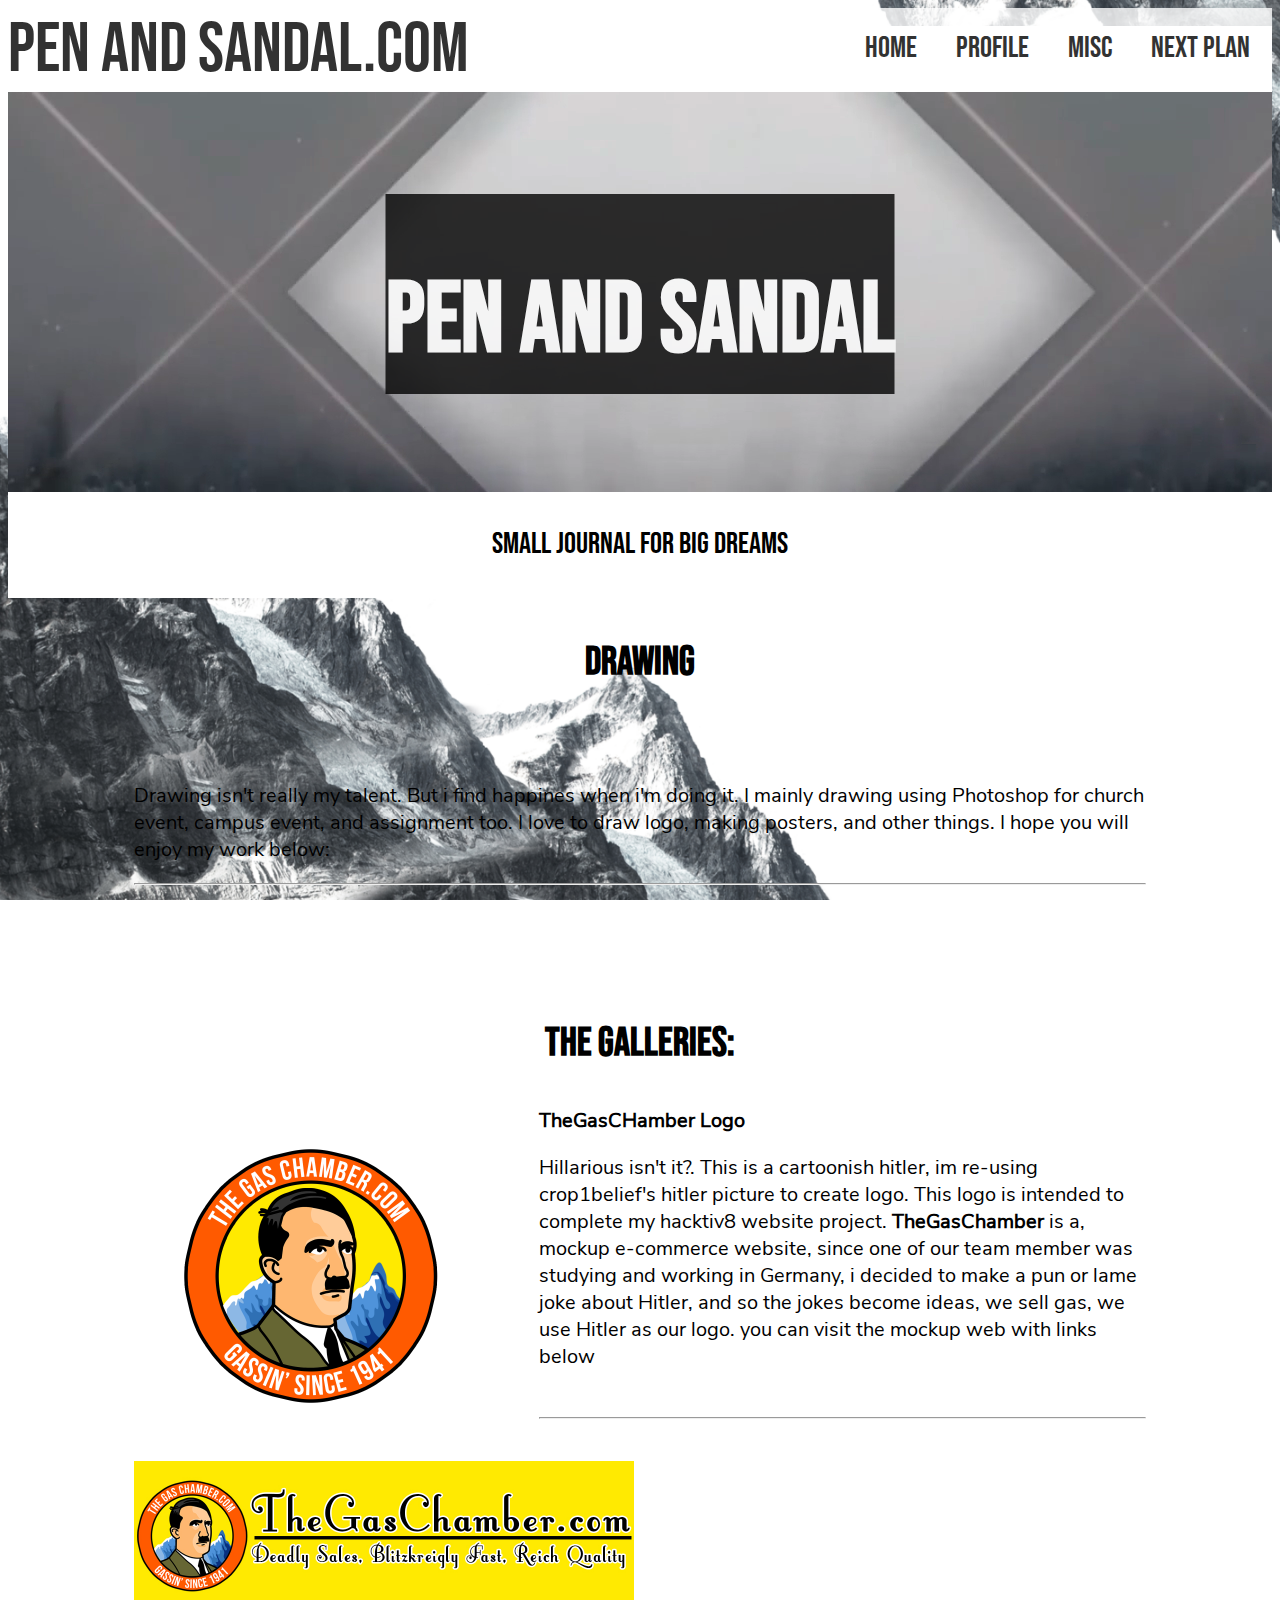
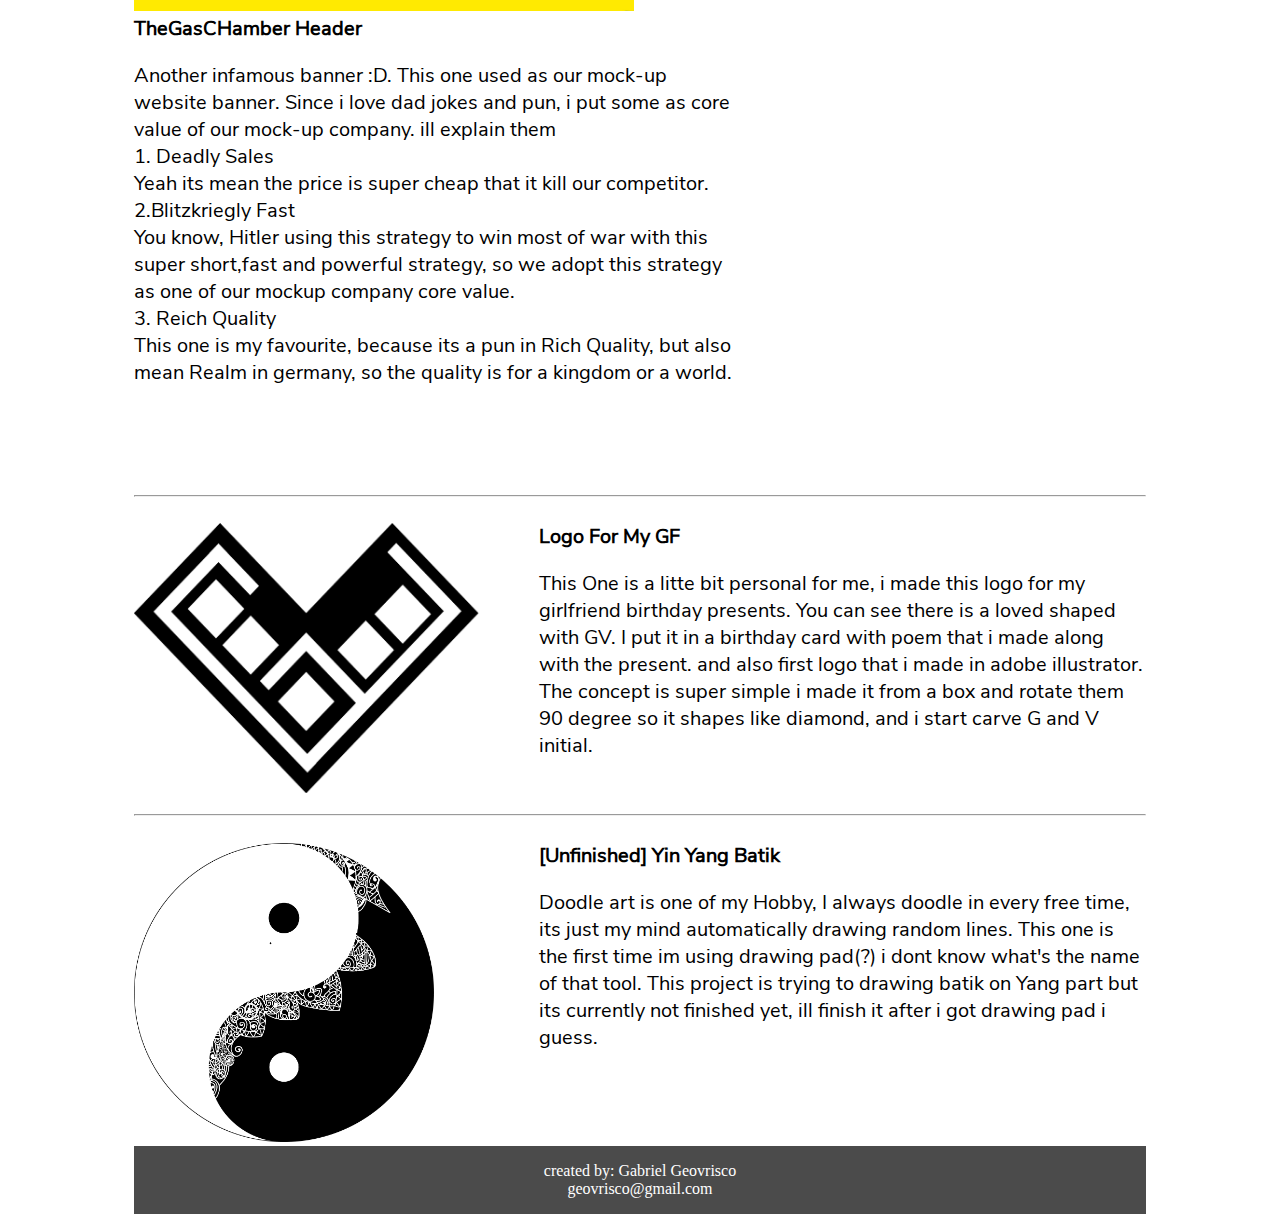
==== commit 67b48217: "title" ====
--- a/drawing.html
+++ b/drawing.html
@@ -5,7 +5,7 @@
 
 <head>
 
-    <title> </title>
+    <title> Pen and Sandal </title>
 
 </head>
 
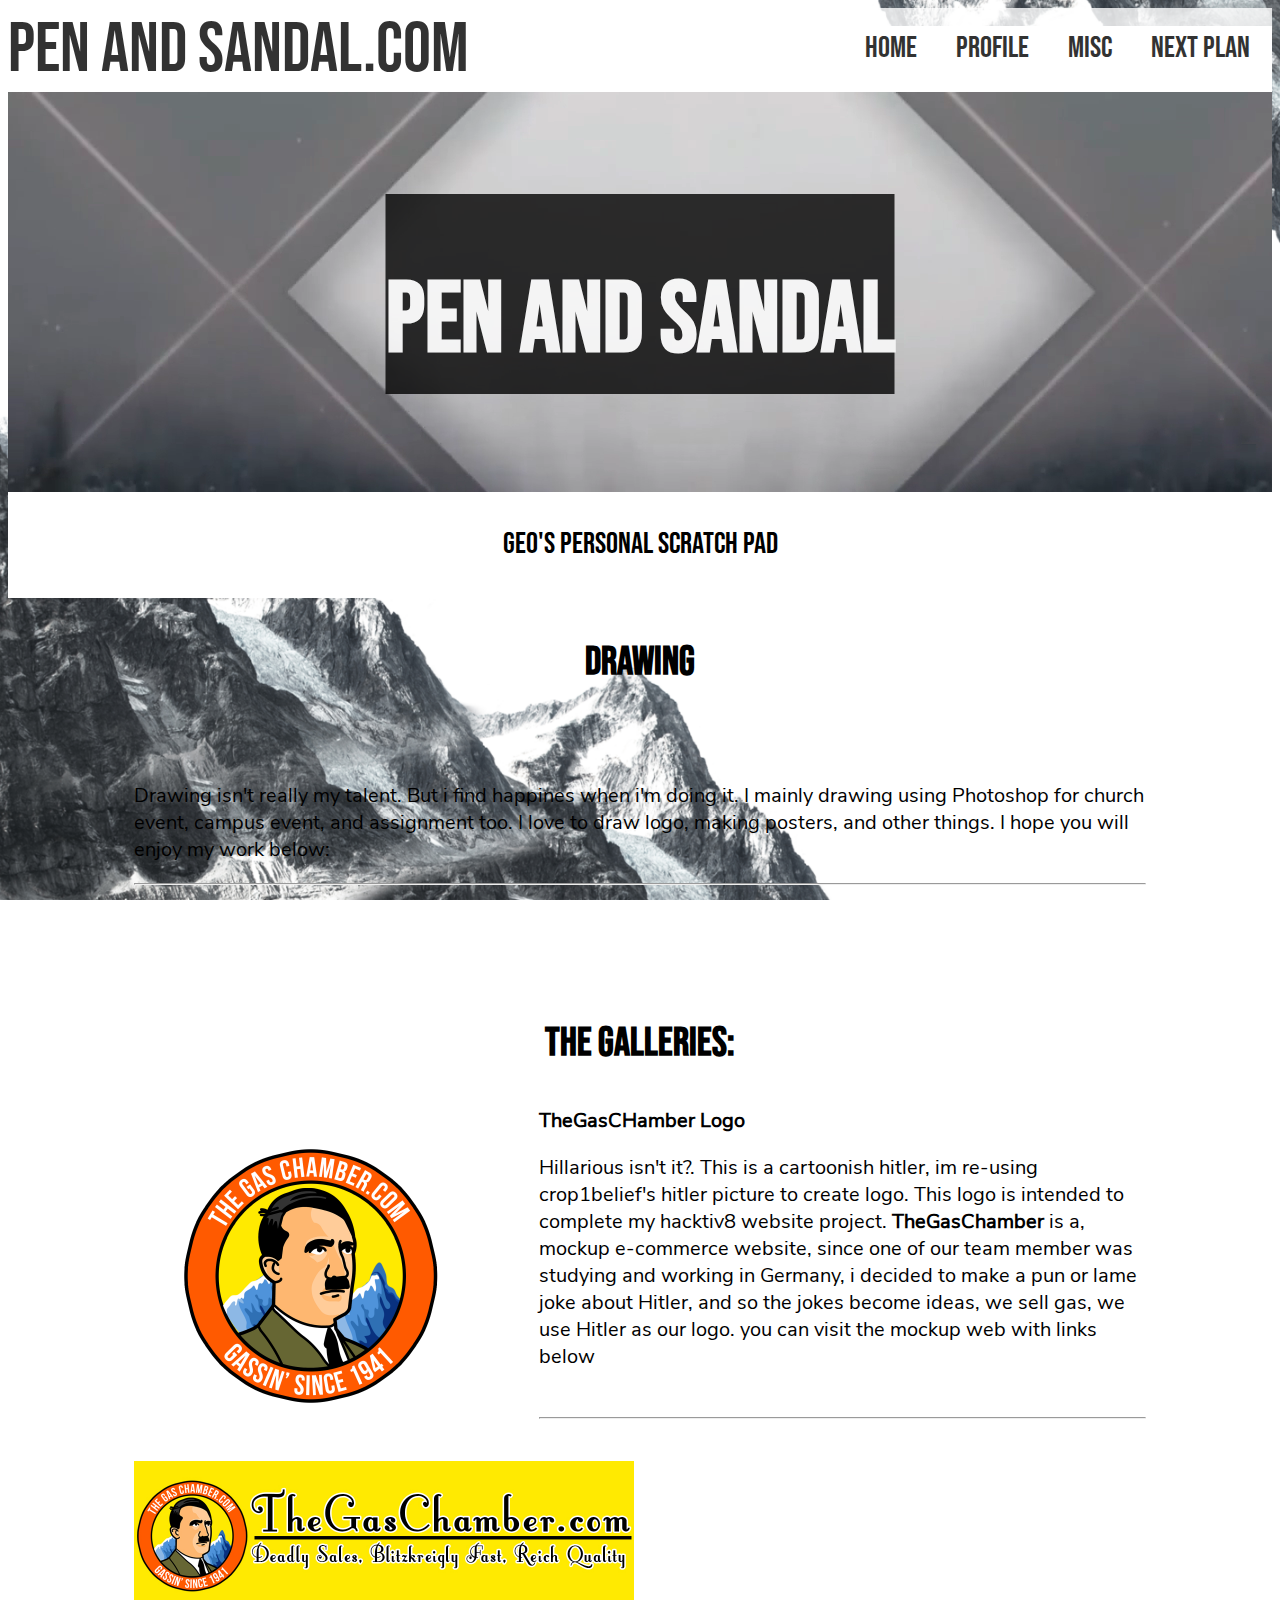
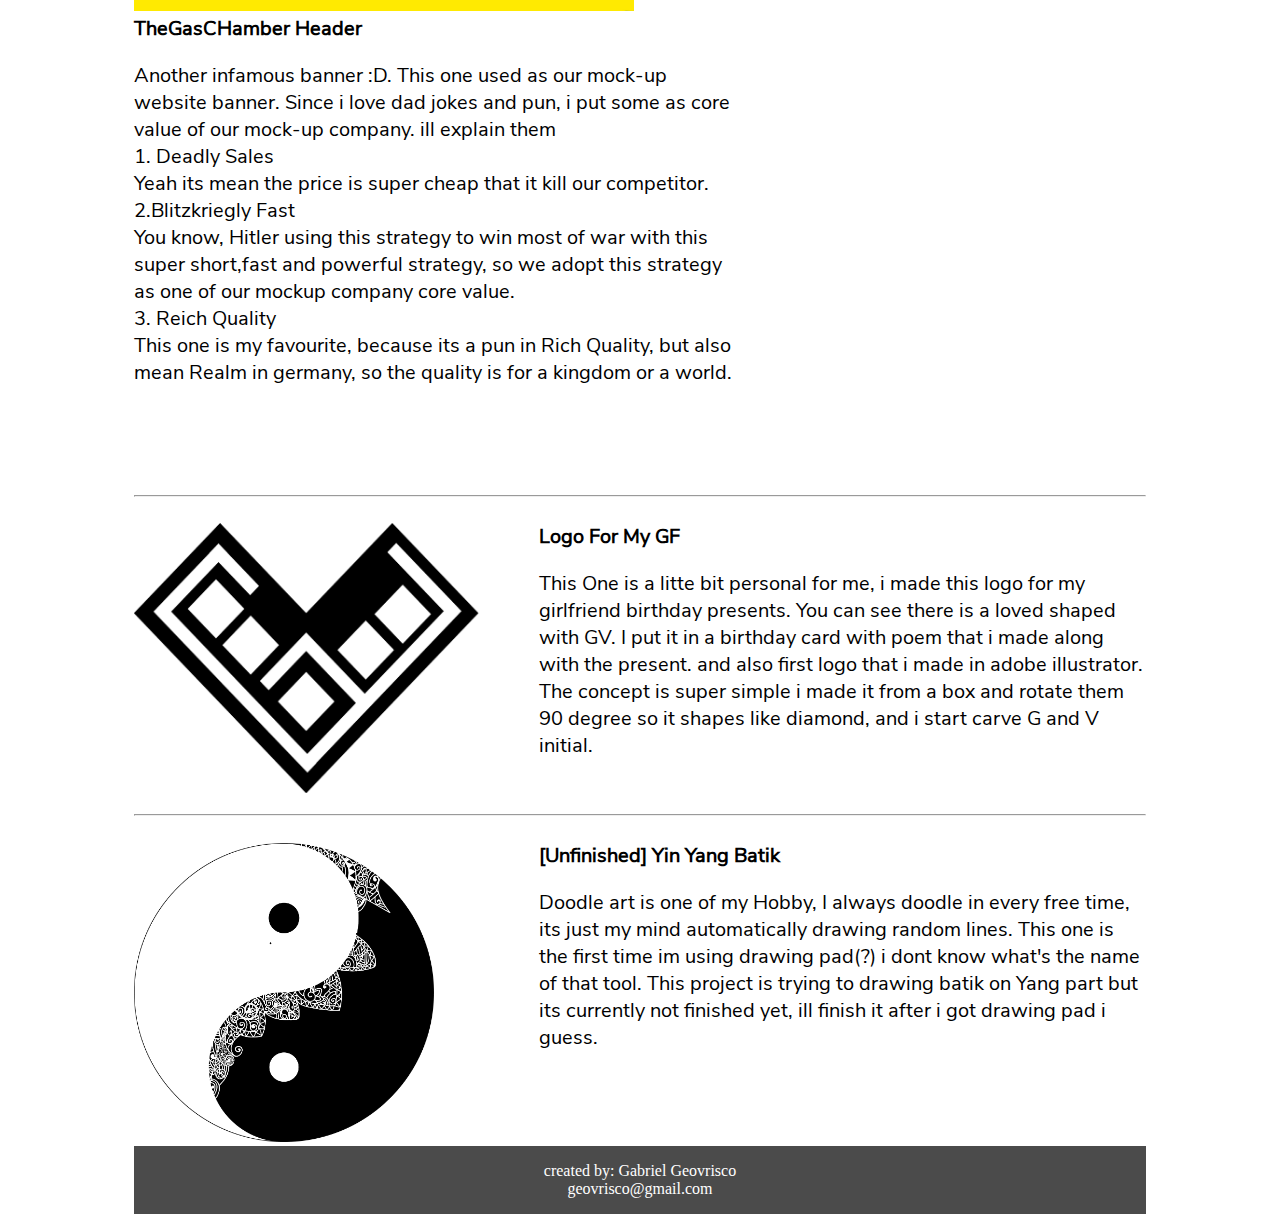
==== commit fb889794: "misc pages" ====
--- a/drawing.html
+++ b/drawing.html
@@ -40,7 +40,7 @@
 
         <div class="" style="background-color: white;">
             <!-- ini mulainyo middle -->
-            <p class="text size30 black alignmid">Small Journal for Big Dreams<br><br></p>
+            <p class="text size30 black alignmid">Geo's Personal Scratch pad<br><br></p>
         </div>
     </div>
 
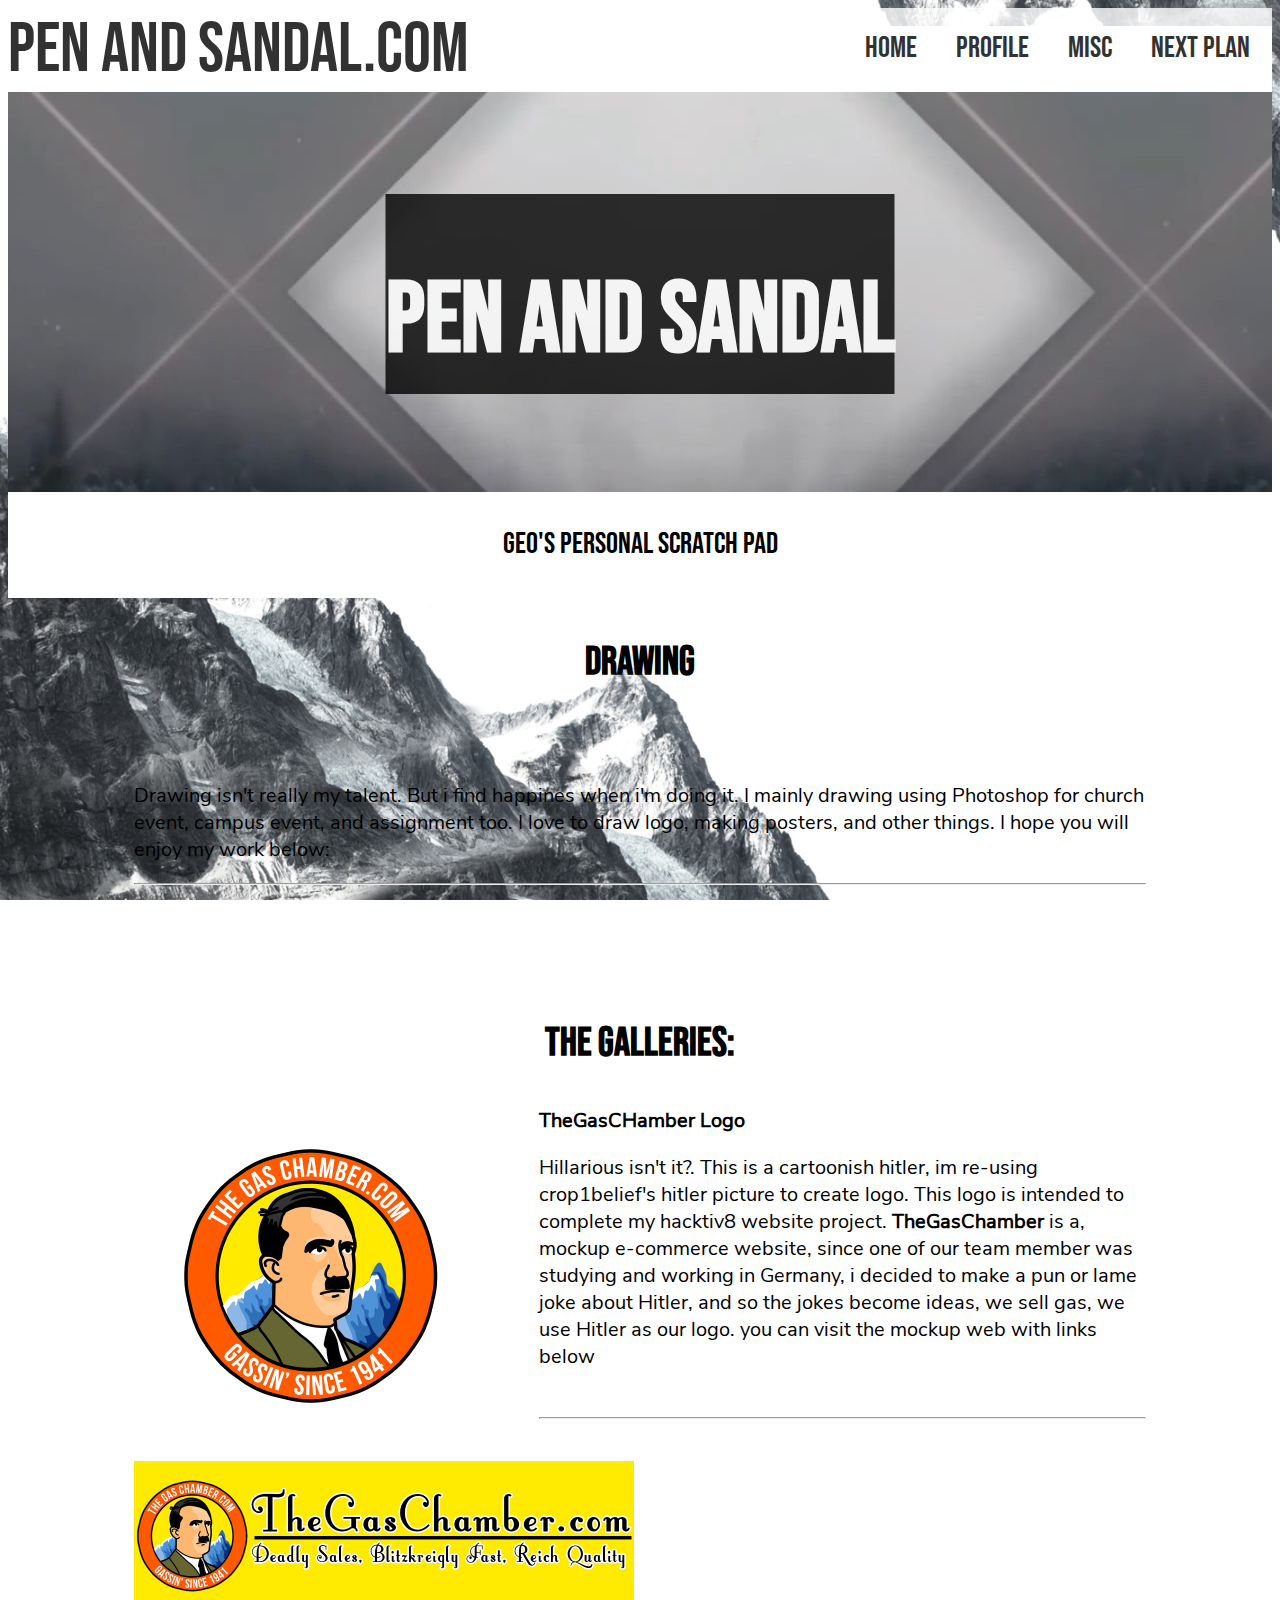
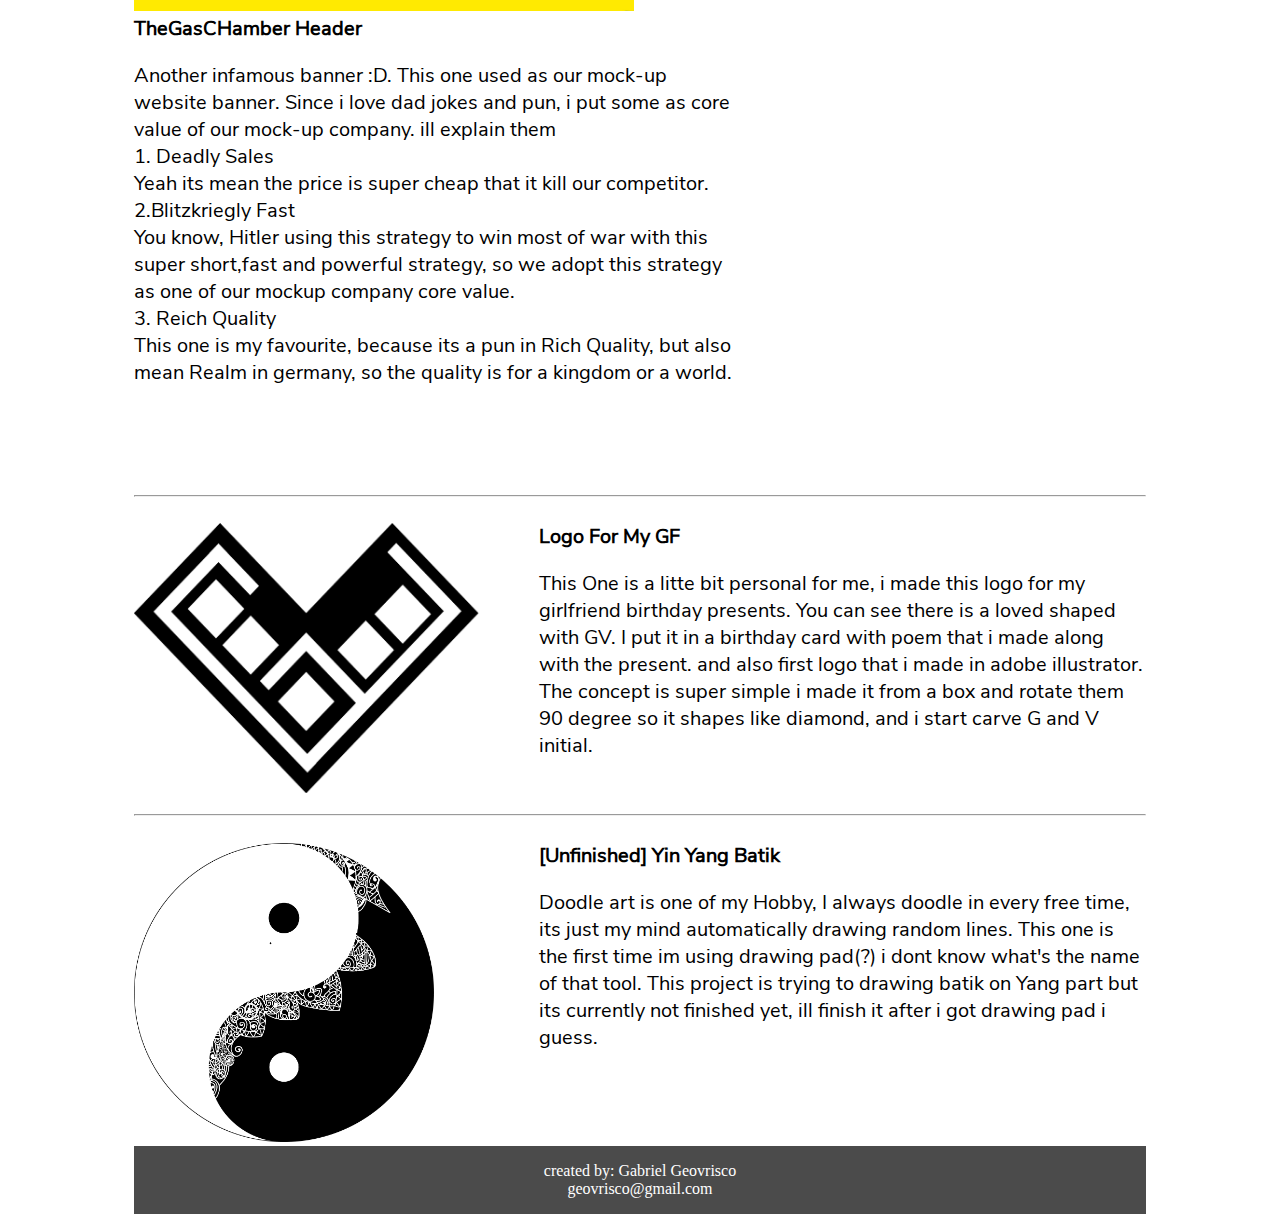
==== commit 05810a47: "misc pages" ====
--- a/drawing.html
+++ b/drawing.html
@@ -12,7 +12,7 @@
 <body>
     <div class="nav">
         <span class="text size70 white alignmid black" style="color: black;">Pen and sandal.com</span>
-        <a href="#"> Next Plan</a>
+        <a href="nextplan.html"> Next Plan</a>
         <a href="Misc.html"> Misc</a>
         <a href="profile.html"> Profile</a>
         
